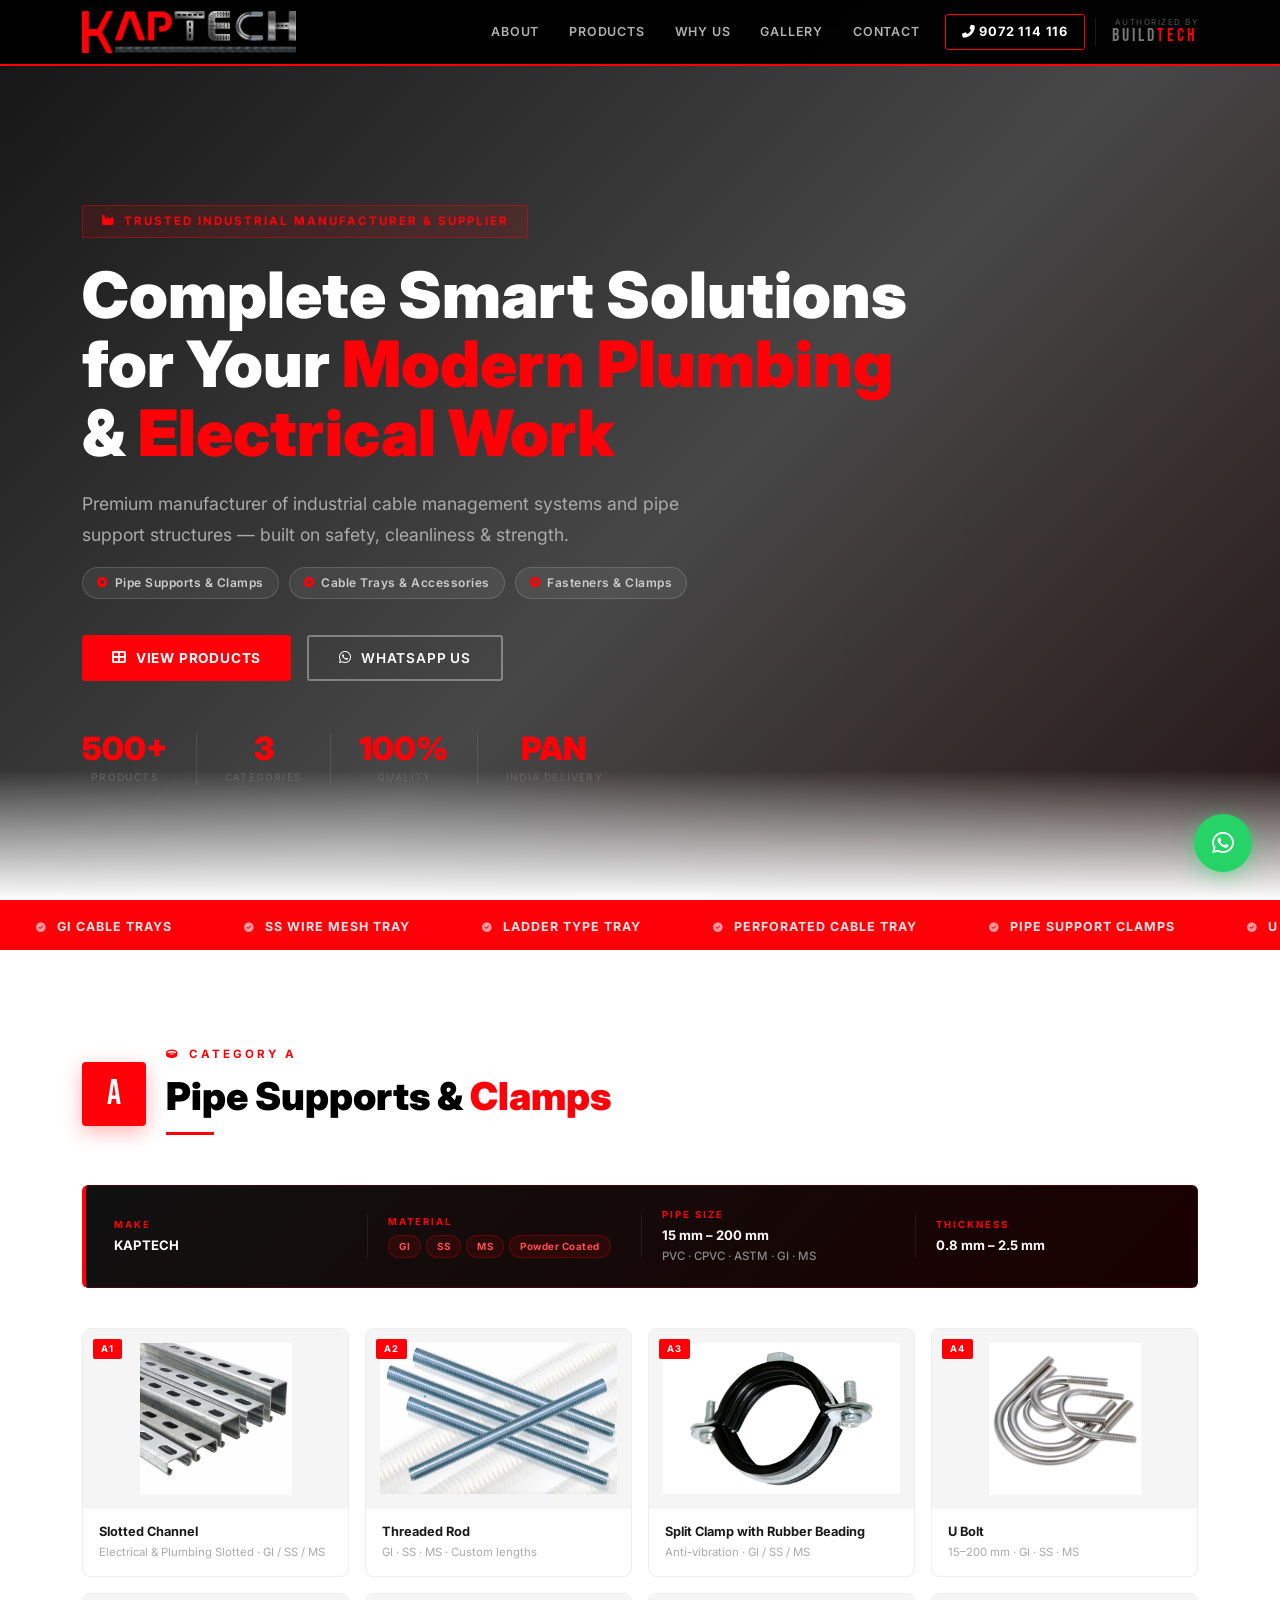
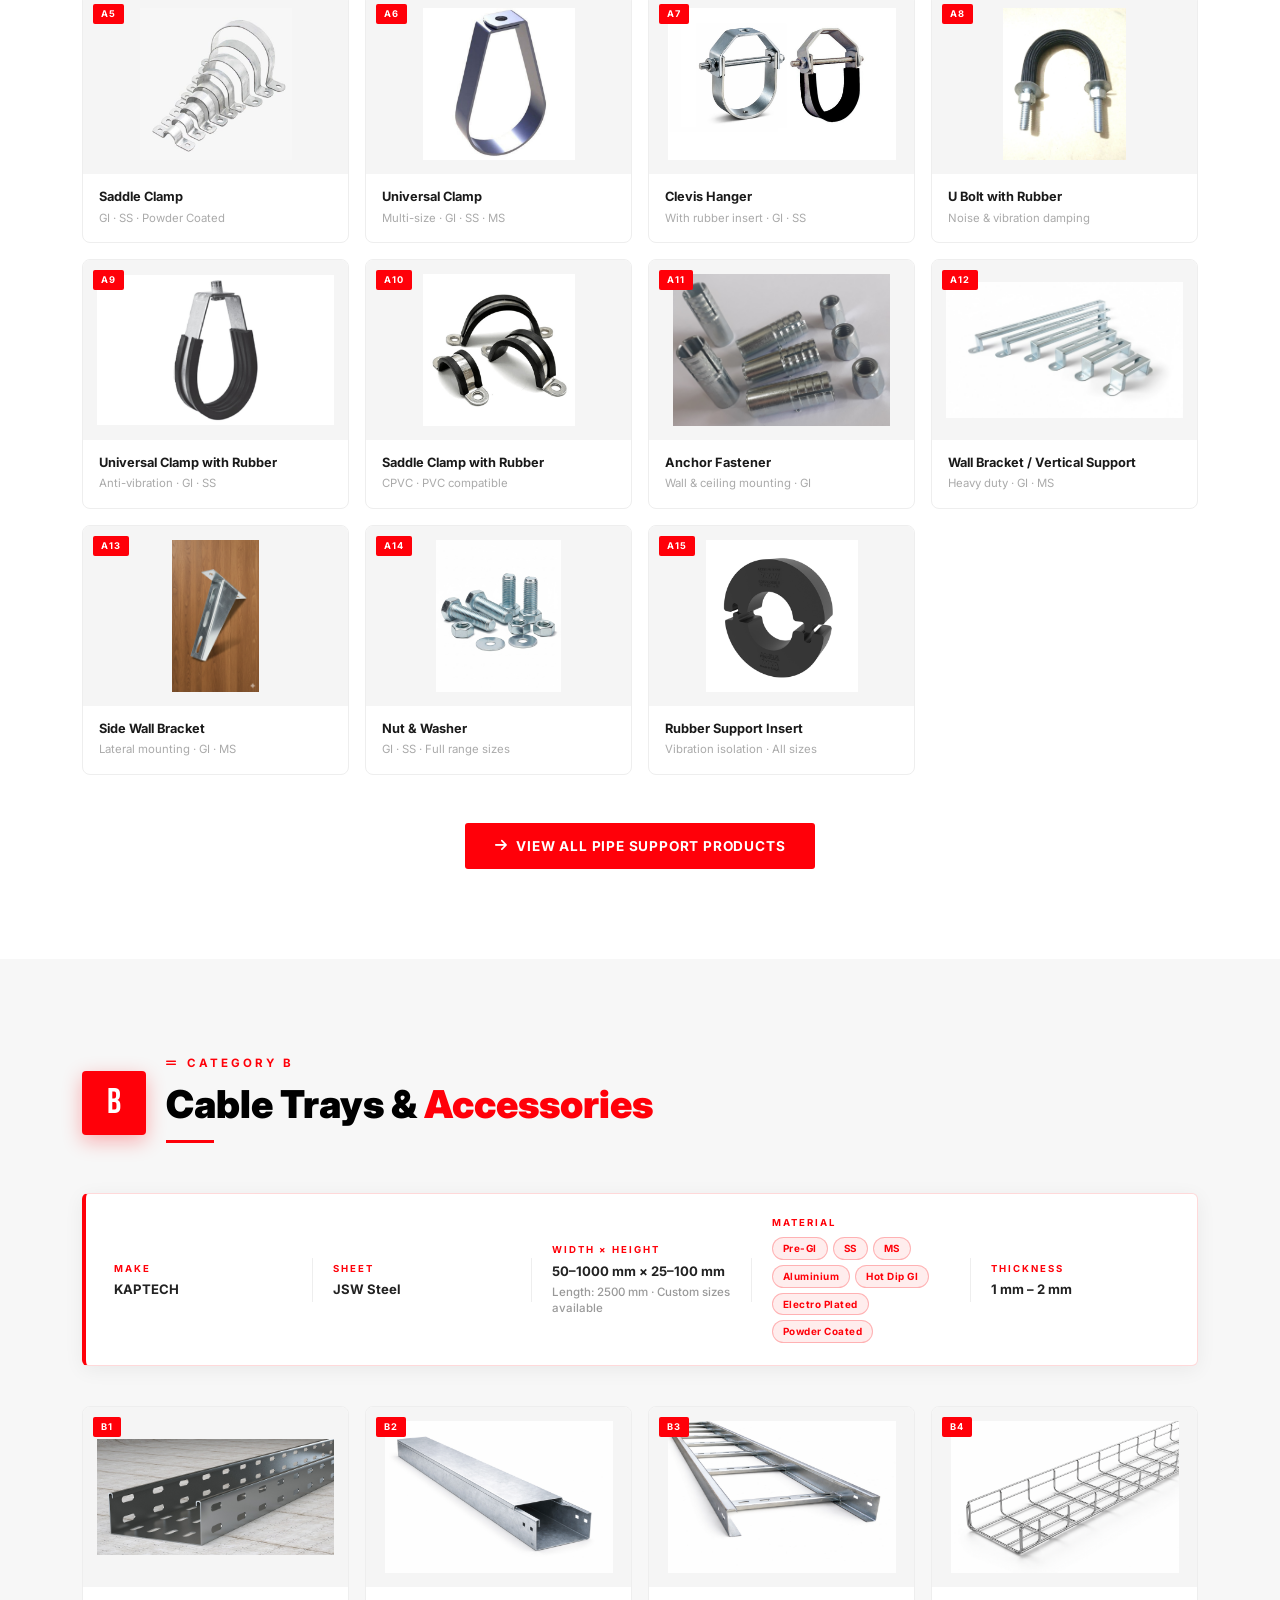
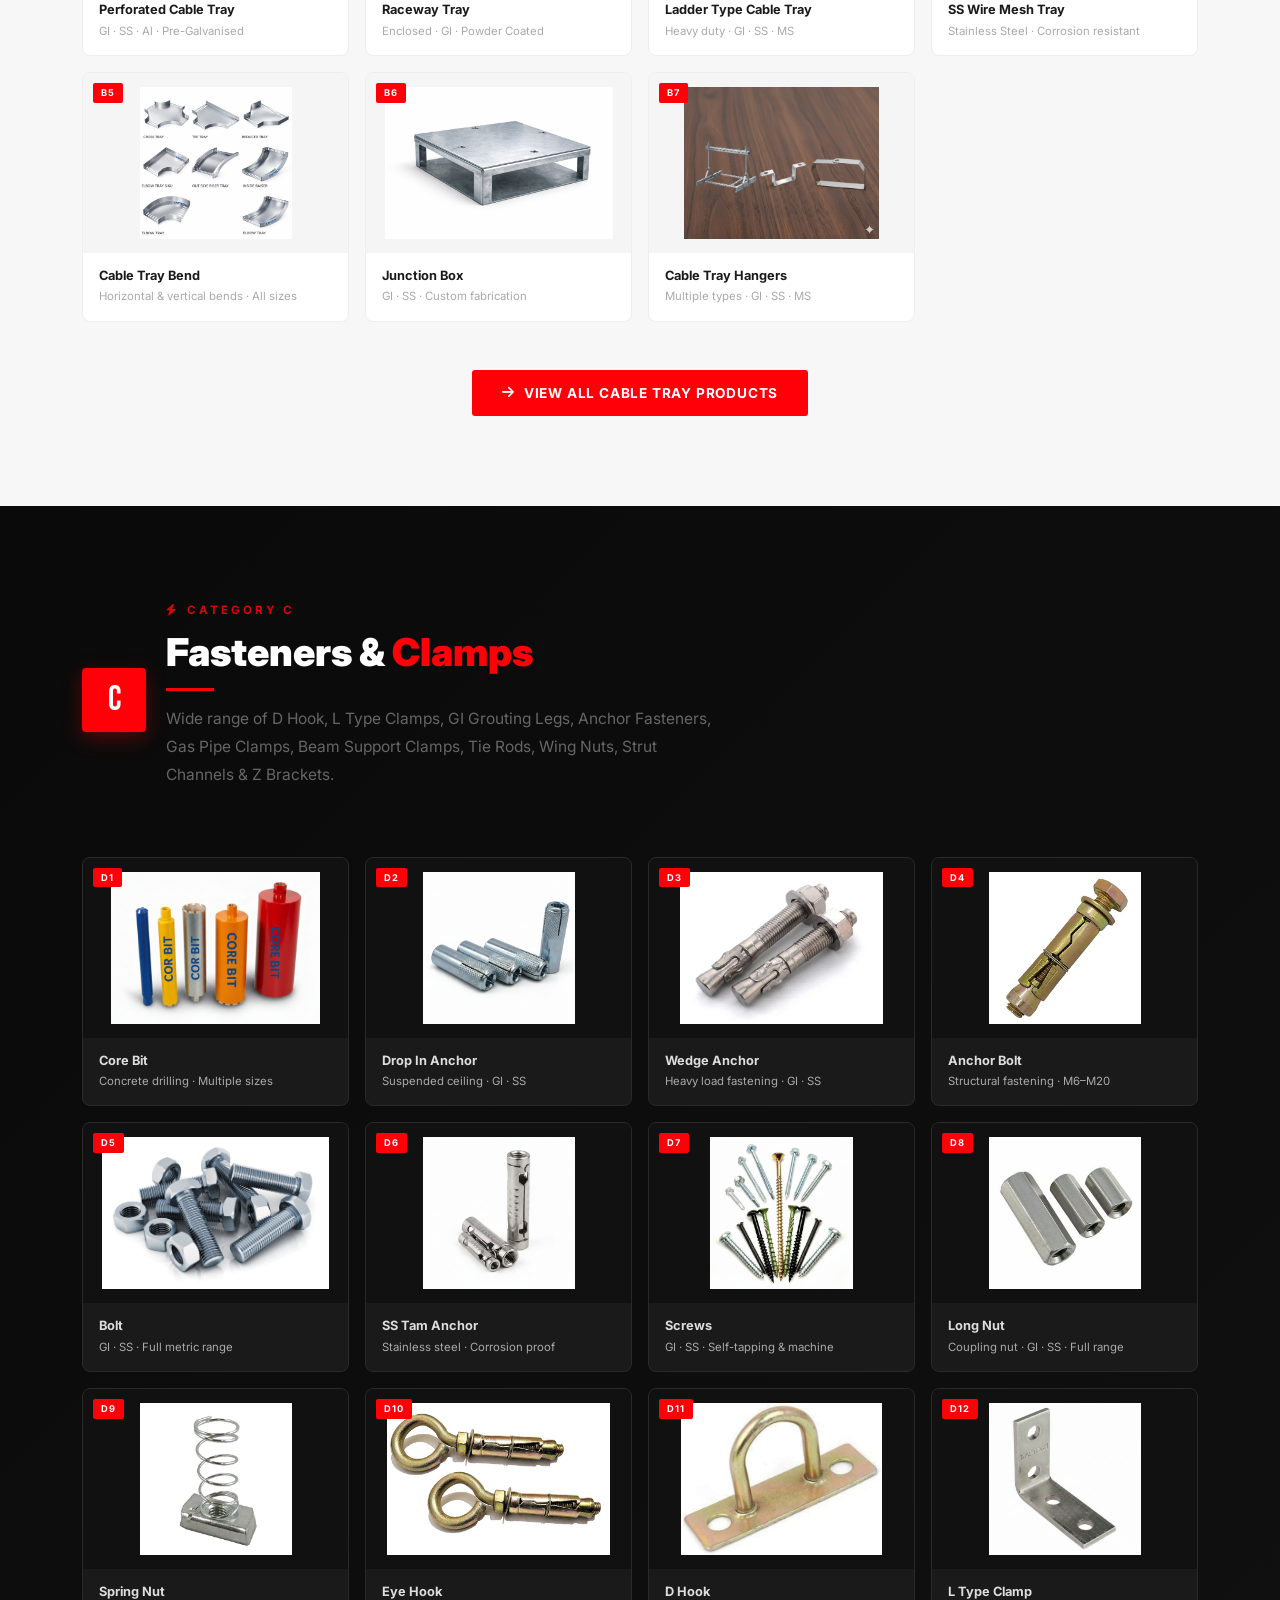
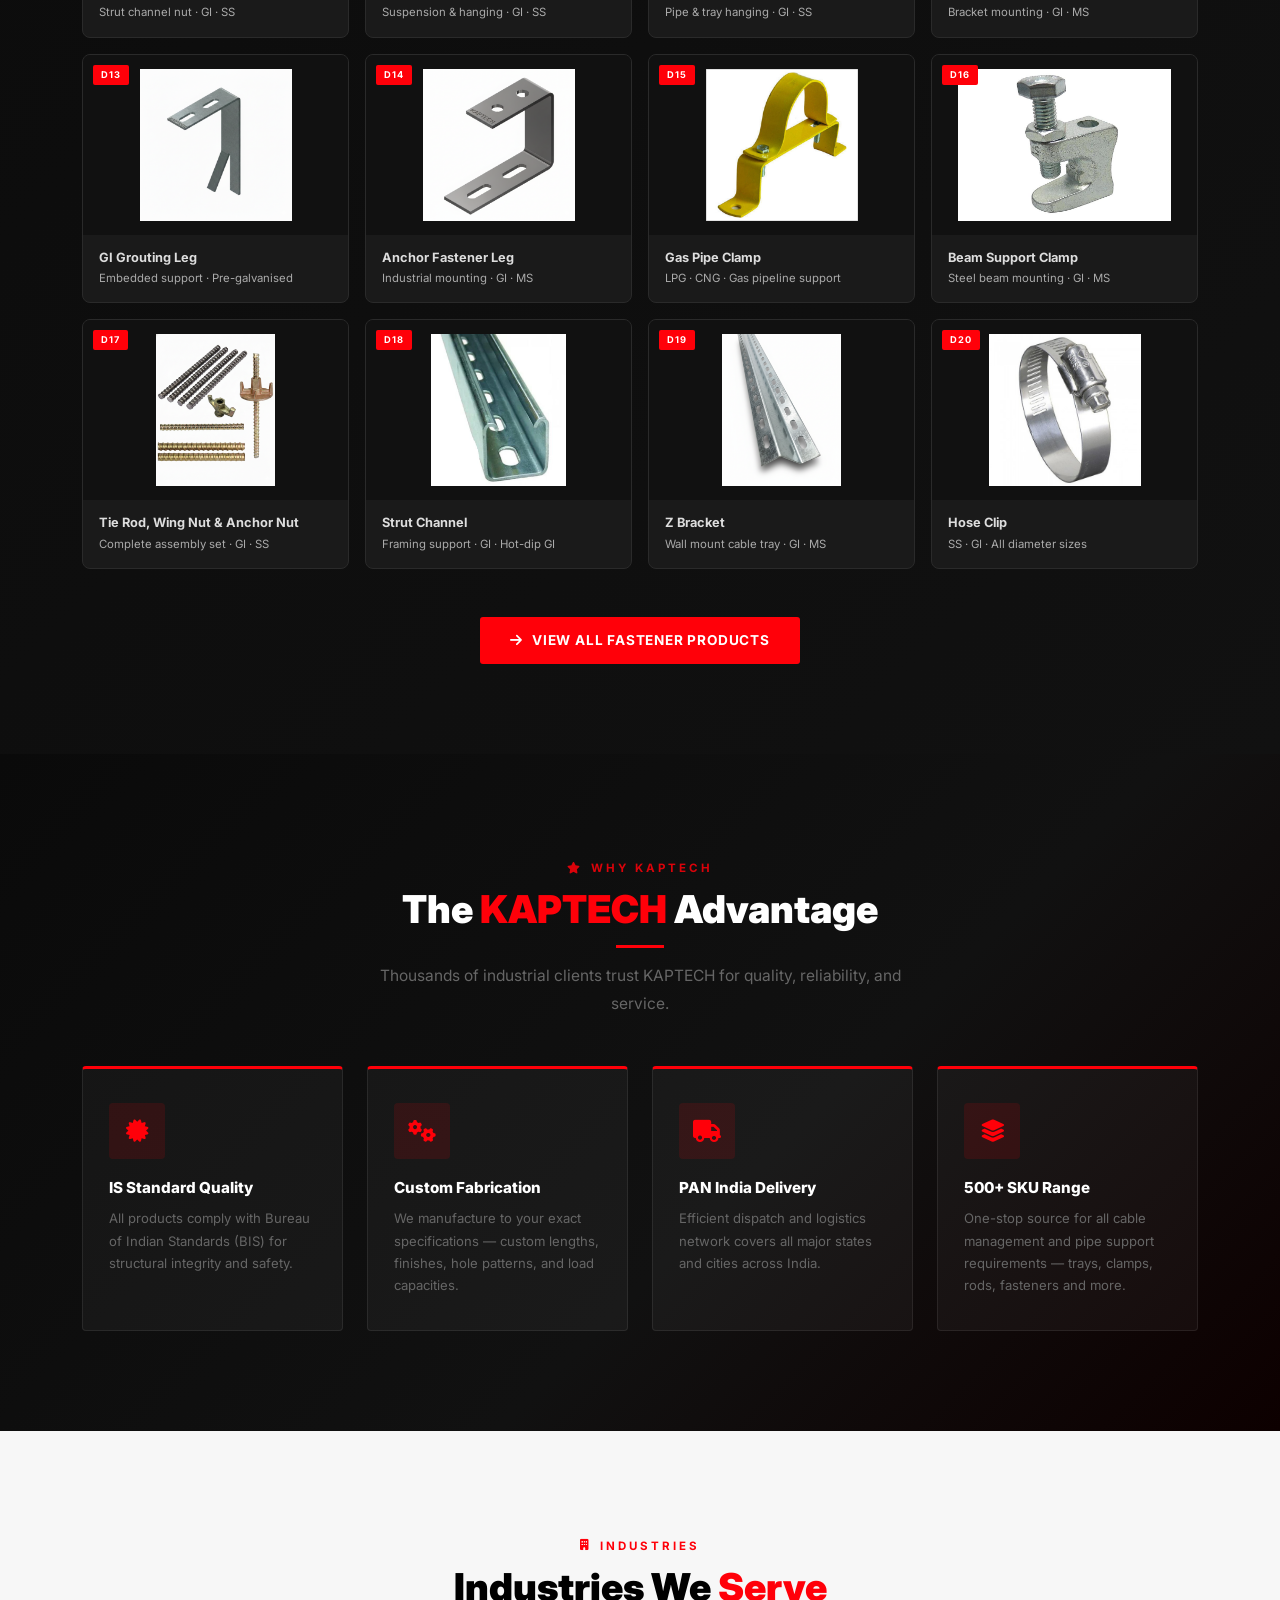
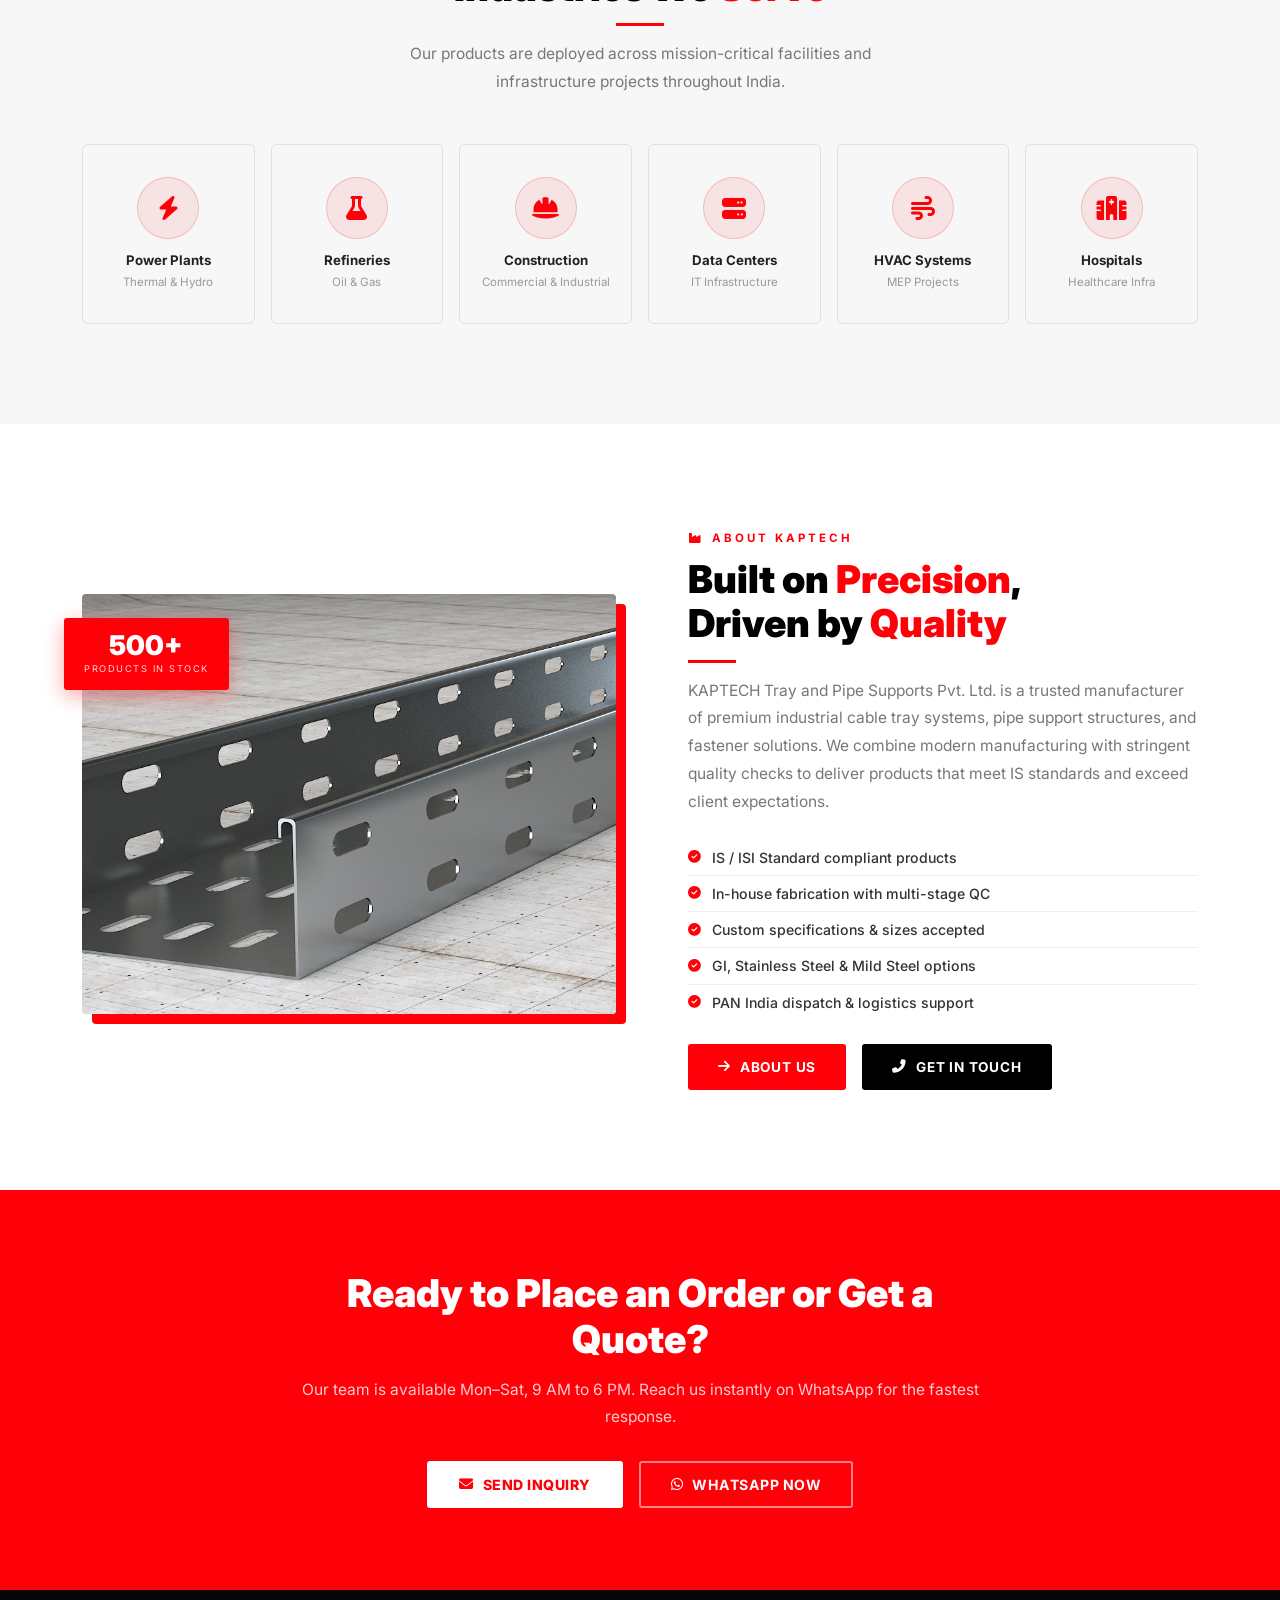
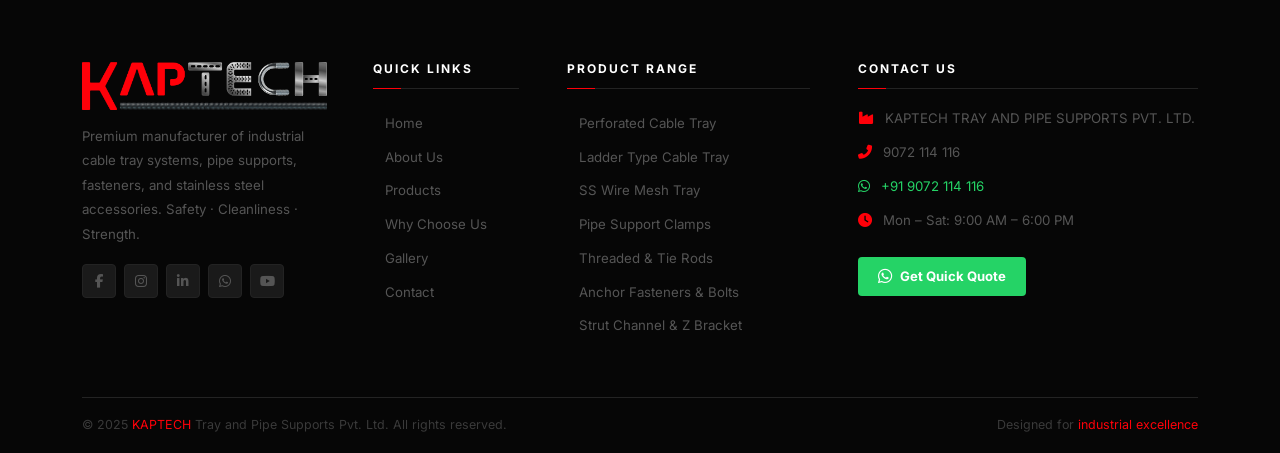
==== index.html @ 13d6817b "First commit" ====
<!DOCTYPE html>
<html lang="en">
<head>
    <meta charset="UTF-8">
    <meta name="viewport" content="width=device-width, initial-scale=1.0">
    <meta name="description" content="KAPTECH manufactures premium Cable Trays (GI, SS, Aluminium), Pipe Support Clamps, Threaded Rods & Anchor Fasteners. Pipe sizes 15–200 mm. PAN India delivery. Call 9072114116.">
    <meta name="keywords" content="cable tray manufacturer india, perforated cable tray, ladder cable tray, raceway tray, pipe support clamps, GI cable tray, SS cable tray, threaded rod, anchor fasteners, U bolt, saddle clamp, clevis hanger, kaptech, wire mesh tray, junction box, slotted channel">
    <meta name="robots" content="index, follow">
    <meta name="author" content="KAPTECH Tray and Pipe Supports Pvt. Ltd.">
    <meta property="og:type" content="website">
    <meta property="og:title" content="KAPTECH — Cable Tray, Pipe Supports & Fasteners Manufacturer India">
    <meta property="og:description" content="Complete smart solutions for modern plumbing and electrical work. Pipe Supports & Clamps · Cable Trays & Accessories · Fasteners & Clamps.">
    <meta property="og:image" content="main-logo.png">
    <title>KAPTECH — Cable Tray, Pipe Supports &amp; Fasteners Manufacturer | India</title>

    <script type="application/ld+json">
    {
        "@context": "https://schema.org",
        "@type": "Organization",
        "name": "KAPTECH Tray and Pipe Supports Pvt. Ltd.",
        "description": "Manufacturer of Cable Trays, Pipe Support Clamps, Fasteners and Industrial Accessories",
        "telephone": "+919072114116",
        "logo": "main-logo.png",
        "contactPoint": {
            "@type": "ContactPoint",
            "telephone": "+919072114116",
            "contactType": "sales",
            "availableLanguage": ["English", "Hindi"]
        },
        "hasOfferCatalog": {
            "@type": "OfferCatalog",
            "name": "Industrial Cable Tray & Pipe Support Products",
            "numberOfItems": "500+"
        }
    }
    </script>

    <link href="https://cdn.jsdelivr.net/npm/bootstrap@5.3.2/dist/css/bootstrap.min.css" rel="stylesheet">
    <link rel="stylesheet" href="https://cdnjs.cloudflare.com/ajax/libs/font-awesome/6.5.0/css/all.min.css">
    <link href="https://fonts.googleapis.com/css2?family=Inter:wght@300;400;500;600;700;800;900&family=Bebas+Neue&display=swap" rel="stylesheet">
    <link rel="stylesheet" href="shared.css">
    <style>
        /* ── NAVBAR LOGO ── */
        .nav-logo-img {
            height: 42px;
            width: auto;
            display: block;
        }
        .buildtech-badge {
            display: flex;
            flex-direction: column;
            align-items: flex-end;
            border-left: 1px solid rgba(255,255,255,.1);
            padding-left: 16px;
            margin-left: 6px;
        }
        .buildtech-badge .bt-by {
            font-size: .5rem;
            color: #555;
            text-transform: uppercase;
            letter-spacing: 1.5px;
            line-height: 1;
        }
        .buildtech-badge .bt-name {
            font-family: 'Bebas Neue', sans-serif;
            font-size: 1.15rem;
            color: #777;
            letter-spacing: 3px;
            line-height: 1.1;
        }
        .buildtech-badge .bt-name span { color: var(--red); }

        /* ── HERO ── */
        #hero {
            min-height: 100vh;
            background:
                linear-gradient(135deg, rgba(0,0,0,.92) 0%, rgba(0,0,0,.72) 55%, rgba(18,0,0,.92) 100%),
                url('https://images.unsplash.com/photo-1504328345606-18bbc8c9d7d1?w=1920&q=80') center/cover no-repeat;
            display: flex; align-items: center;
            position: relative; overflow: hidden;
            padding-top: 90px;
        }
        #hero::before {
            content: '';
            position: absolute; inset: 0;
            background-image: url("data:image/svg+xml,%3Csvg xmlns='http://www.w3.org/2000/svg' width='60' height='60'%3E%3Cpath d='M 60 0 L 0 0 0 60' fill='none' stroke='rgba(255,0,9,0.04)' stroke-width='0.8'/%3E%3C/svg%3E");
        }
        #hero::after {
            content: ''; position: absolute; bottom: 0; left: 0;
            width: 100%; height: 130px;
            background: linear-gradient(to top, #fff, transparent);
            pointer-events: none;
        }
        .hero-inner { position: relative; z-index: 2; }
        .hero-badge {
            display: inline-flex; align-items: center; gap: 8px;
            background: rgba(255,0,9,.12); border: 1px solid rgba(255,0,9,.4);
            color: var(--red); font-size: .72rem; font-weight: 700;
            letter-spacing: 2px; text-transform: uppercase;
            padding: 7px 18px; border-radius: 2px; margin-bottom: 22px;
            animation: fadeUp .8s ease both;
        }
        .hero-title {
            font-size: clamp(2.4rem, 5vw, 4.4rem); font-weight: 900;
            color: var(--white); line-height: 1.08; margin-bottom: 22px;
            animation: fadeUp .8s .15s ease both;
        }
        .hero-title span { color: var(--red); }
        .hero-sub {
            font-size: clamp(.95rem, 1.7vw, 1.1rem); color: #aaa;
            max-width: 640px; line-height: 1.75; margin-bottom: 16px;
            animation: fadeUp .8s .3s ease both;
        }
        .hero-cats {
            display: flex; flex-wrap: wrap; gap: 10px; margin-bottom: 36px;
            animation: fadeUp .8s .4s ease both;
        }
        .hero-cat-pill {
            display: inline-flex; align-items: center; gap: 7px;
            background: rgba(255,255,255,.06); border: 1px solid rgba(255,255,255,.15);
            color: #ccc; font-size: .75rem; font-weight: 600; letter-spacing: .5px;
            padding: 6px 14px; border-radius: 30px;
        }
        .hero-cat-pill i { color: var(--red); font-size: .65rem; }
        .hero-btns { animation: fadeUp .8s .5s ease both; }
        .hero-stats {
            display: flex; margin-top: 52px;
            animation: fadeUp .8s .65s ease both;
        }
        .hstat {
            text-align: center; padding: 0 28px;
            border-right: 1px solid rgba(255,255,255,.1);
        }
        .hstat:first-child { padding-left: 0; }
        .hstat:last-child  { border-right: none; }
        .hstat-num { font-size: 2rem; font-weight: 900; color: var(--red); line-height: 1; }
        .hstat-lbl { font-size: .64rem; color: #666; text-transform: uppercase; letter-spacing: 1.2px; margin-top: 5px; }

        /* ── TICKER BAND ── */
        #ticker {
            background: var(--red);
            padding: 13px 0;
            overflow: hidden;
            white-space: nowrap;
        }
        .ticker-inner {
            display: inline-flex; gap: 0;
            animation: tickerScroll 30s linear infinite;
        }
        .ticker-item {
            display: inline-flex; align-items: center; gap: 10px;
            font-size: .78rem; font-weight: 700; color: rgba(255,255,255,.9);
            letter-spacing: 1px; text-transform: uppercase;
            padding: 0 36px;
        }
        .ticker-item i { color: rgba(255,255,255,.6); font-size: .6rem; }
        @keyframes tickerScroll {
            0%   { transform: translateX(0); }
            100% { transform: translateX(-50%); }
        }

        /* ── CATEGORIES STRIP ── */
        #categories { padding: 80px 0; background: var(--white); }
        .cat-card {
            background: var(--bg-light); border: 1px solid #eee;
            border-radius: 6px; padding: 28px 20px; text-align: center;
            height: 100%; cursor: pointer; transition: all .3s;
            text-decoration: none; color: inherit; display: block;
        }
        .cat-card:hover {
            transform: translateY(-6px); background: var(--black);
            box-shadow: 0 16px 40px rgba(0,0,0,.12); border-color: var(--red);
        }
        .cat-icon {
            width: 60px; height: 60px; background: rgba(255,0,9,.08);
            border: 1px solid rgba(255,0,9,.2); border-radius: 50%;
            display: flex; align-items: center; justify-content: center;
            font-size: 1.4rem; color: var(--red); margin: 0 auto 16px;
            transition: all .3s;
        }
        .cat-card:hover .cat-icon { background: var(--red); color: var(--white); border-color: var(--red); }
        .cat-card h6 { font-size: .85rem; font-weight: 700; margin: 0; transition: color .3s; }
        .cat-card:hover h6 { color: var(--white); }
        .cat-card p  { font-size: .76rem; color: #999; margin: 6px 0 0; transition: color .3s; }
        .cat-card:hover p { color: #777; }

        /* ── PRODUCT CATEGORY SECTIONS ── */
        .prod-cat-section { padding: 90px 0; }
        .prod-cat-section.alt { background: var(--bg-light); }
        .prod-cat-section.dark {
            background: linear-gradient(135deg, #0a0a0a 0%, #111 100%);
        }

        .cat-section-header {
            display: flex; align-items: center; gap: 20px; margin-bottom: 36px;
        }
        .cat-letter {
            width: 64px; height: 64px; background: var(--red); color: var(--white);
            font-family: 'Bebas Neue', sans-serif; font-size: 2.2rem;
            border-radius: 4px; display: flex; align-items: center; justify-content: center;
            flex-shrink: 0; box-shadow: 0 6px 20px rgba(255,0,9,.3);
        }

        /* Spec Infographic Band */
        .spec-band {
            background: linear-gradient(135deg, #111 0%, #1a0000 100%);
            border: 1px solid rgba(255,0,9,.2);
            border-left: 4px solid var(--red);
            border-radius: 6px; padding: 22px 28px;
            margin-bottom: 40px;
            display: flex; flex-wrap: wrap; gap: 20px; align-items: center;
        }
        .spec-band.light {
            background: var(--white);
            border-color: rgba(255,0,9,.15);
            border-left-color: var(--red);
            box-shadow: 0 4px 20px rgba(0,0,0,.06);
        }
        .spec-group { display: flex; flex-direction: column; gap: 4px; flex: 1; min-width: 140px; }
        .spec-label {
            font-size: .6rem; font-weight: 700; text-transform: uppercase;
            letter-spacing: 2px; color: var(--red);
        }
        .spec-value {
            font-size: .82rem; font-weight: 700; color: var(--white); line-height: 1.4;
        }
        .spec-band.light .spec-value { color: #222; }
        .spec-mats { display: flex; flex-wrap: wrap; gap: 5px; margin-top: 2px; }
        .spec-mat {
            background: rgba(255,0,9,.1); border: 1px solid rgba(255,0,9,.25);
            color: #ff4d50; font-size: .62rem; font-weight: 700;
            padding: 3px 10px; border-radius: 20px; letter-spacing: .5px;
        }
        .spec-band.light .spec-mat {
            background: rgba(255,0,9,.07); color: var(--red);
        }
        .spec-divider {
            width: 1px; height: 44px; background: rgba(255,255,255,.08);
            flex-shrink: 0;
        }
        .spec-band.light .spec-divider { background: #eee; }

        /* Product Image Cards */
        .prod-img-card {
            background: var(--white); border: 1px solid #eee;
            border-radius: 8px; overflow: hidden;
            transition: all .3s; height: 100%;
            display: flex; flex-direction: column;
        }
        .prod-cat-section.dark .prod-img-card {
            background: #1a1a1a; border-color: #2a2a2a;
        }
        .prod-img-card:hover {
            transform: translateY(-6px);
            box-shadow: 0 16px 40px rgba(0,0,0,.14);
            border-color: rgba(255,0,9,.35);
        }
        .prod-img-wrap {
            position: relative; overflow: hidden;
            height: 180px; background: #f5f5f5;
            display: flex; align-items: center; justify-content: center;
        }
        .prod-cat-section.dark .prod-img-wrap { background: #111; }
        .prod-img-wrap img {
            width: 100%; height: 100%;
            object-fit: contain; padding: 14px;
            transition: transform .4s;
        }
        .prod-img-card:hover .prod-img-wrap img { transform: scale(1.07); }
        .prod-img-body {
            padding: 14px 16px 16px; flex: 1;
            display: flex; flex-direction: column; gap: 4px;
        }
        .prod-img-body h6 {
            font-size: .8rem; font-weight: 700; color: #1a1a1a;
            margin: 0; line-height: 1.35;
        }
        .prod-cat-section.dark .prod-img-body h6 { color: #ddd; }
        .prod-img-body p {
            font-size: .71rem; color: #aaa; margin: 0; line-height: 1.45;
        }
        .prod-num-badge {
            position: absolute; top: 10px; left: 10px;
            background: var(--red); color: var(--white);
            font-size: .58rem; font-weight: 700; letter-spacing: 1px;
            padding: 3px 8px; border-radius: 2px;
        }

        /* ── CTA BAND ── */
        #cta-band { padding: 80px 0; background: var(--red); }
        .cta-band-inner { max-width: 680px; margin: 0 auto; text-align: center; }
        .cta-band-inner h2 { font-size: clamp(1.8rem,3vw,2.6rem); font-weight: 900; color: var(--white); margin-bottom: 14px; }
        .cta-band-inner p  { color: rgba(255,255,255,.8); font-size: .97rem; line-height: 1.75; margin-bottom: 30px; }
        .btn-white {
            display: inline-flex; align-items: center; gap: 9px;
            background: var(--white); color: var(--red);
            padding: 13px 32px; font-weight: 800; font-size: .88rem;
            letter-spacing: .5px; text-transform: uppercase; border-radius: 3px;
            text-decoration: none; transition: all .25s;
        }
        .btn-white:hover { background: var(--black); color: var(--white); transform: translateY(-2px); }
        .btn-wa-white {
            display: inline-flex; align-items: center; gap: 9px;
            background: transparent; color: var(--white);
            border: 2px solid rgba(255,255,255,.5);
            padding: 11px 30px; font-weight: 700; font-size: .88rem;
            letter-spacing: .5px; text-transform: uppercase; border-radius: 3px;
            text-decoration: none; transition: all .25s;
        }
        .btn-wa-white:hover { border-color: var(--white); background: rgba(255,255,255,.1); color: var(--white); }

        /* ── STRENGTHS ── */
        #strengths {
            padding: 100px 0;
            background: linear-gradient(135deg, #0a0a0a 0%, #111 60%, #0d0000 100%);
        }
        .str-card {
            background: rgba(255,255,255,.04); border: 1px solid rgba(255,255,255,.08);
            border-top: 3px solid var(--red); border-radius: 4px;
            padding: 34px 26px; height: 100%; transition: all .3s;
        }
        .str-card:hover {
            background: rgba(255,0,9,.07); border-color: rgba(255,0,9,.3);
            transform: translateY(-6px); box-shadow: 0 20px 50px rgba(0,0,0,.4);
        }
        .str-icon {
            width: 56px; height: 56px; background: rgba(255,0,9,.12);
            border-radius: 4px; display: flex; align-items: center; justify-content: center;
            font-size: 1.4rem; color: var(--red); margin-bottom: 20px; transition: all .3s;
        }
        .str-card:hover .str-icon { background: var(--red); color: var(--white); }
        .str-card h5 { font-size: .95rem; font-weight: 800; color: var(--white); margin-bottom: 10px; }
        .str-card p  { font-size: .82rem; color: #666; line-height: 1.7; margin: 0; }

        /* ── INDUSTRIES ── */
        #industries { padding: 100px 0; background: var(--bg-light); }
        .ind-card {
            position: relative; overflow: hidden; border-radius: 6px;
            height: 180px; display: flex; flex-direction: column;
            align-items: center; justify-content: center; text-align: center;
            padding: 20px; cursor: default; transition: all .35s;
            border: 1px solid #e0e0e0;
        }
        .ind-card::before {
            content: ''; position: absolute; inset: 0;
            background: var(--black); opacity: 0; transition: opacity .35s;
        }
        .ind-card:hover { transform: translateY(-5px); box-shadow: 0 16px 40px rgba(0,0,0,.12); border-color: var(--red); }
        .ind-card:hover::before { opacity: .92; }
        .ind-icon {
            width: 62px; height: 62px; background: rgba(255,0,9,.08);
            border: 1px solid rgba(255,0,9,.2); border-radius: 50%;
            display: flex; align-items: center; justify-content: center;
            font-size: 1.5rem; color: var(--red); margin-bottom: 14px;
            position: relative; z-index: 1; transition: all .35s;
        }
        .ind-card:hover .ind-icon { background: var(--red); color: var(--white); border-color: var(--red); }
        .ind-card h6 { font-size: .83rem; font-weight: 700; color: #222; margin: 0; position: relative; z-index: 1; transition: color .35s; }
        .ind-card p { font-size: .72rem; color: #999; margin: 5px 0 0; position: relative; z-index: 1; transition: color .35s; }
        .ind-card:hover h6 { color: var(--white); }
        .ind-card:hover p  { color: #aaa; }

        /* ── ABOUT HOME ── */
        #about-home { padding: 100px 0; background: var(--white); }
        .ahome-img { width: 100%; height: 420px; object-fit: cover; border-radius: 4px; display: block; box-shadow: 10px 10px 0 var(--red); }
        .ahome-badge {
            position: absolute; top: 24px; left: -18px;
            background: var(--red); color: var(--white);
            padding: 14px 20px; border-radius: 3px;
            text-align: center; box-shadow: 0 6px 20px rgba(255,0,9,.35);
        }
        .ahome-badge-num { font-size: 1.7rem; font-weight: 900; line-height: 1; }
        .ahome-badge-txt { font-size: .58rem; letter-spacing: 1.5px; text-transform: uppercase; opacity: .85; margin-top: 3px; }
        .ahome-list { list-style: none; padding: 0; margin: 0 0 8px; }
        .ahome-list li {
            display: flex; align-items: center; gap: 11px;
            font-size: .88rem; font-weight: 500; color: #333;
            padding: 7px 0; border-bottom: 1px solid #f0f0f0;
        }
        .ahome-list li:last-child { border-bottom: none; }
        .ahome-list li i { color: var(--red); font-size: .8rem; flex-shrink: 0; }

        @media (max-width: 768px) {
            .hstat { padding: 0 12px; }
            .spec-band { padding: 18px 16px; }
            .buildtech-badge { display: none; }
            .cat-section-header { gap: 12px; }
        }
    </style>
</head>
<body>

<!-- NAVBAR -->
<nav id="navbar">
    <div class="container">
        <div class="d-flex align-items-center justify-content-between">
            <a href="index.html" class="nav-brand" aria-label="KAPTECH Home">
                <img src="main-logo.png" alt="KAPTECH Tray and Pipe Supports Pvt. Ltd. Logo" class="nav-logo-img">
            </a>
            <div class="d-none d-lg-flex align-items-center gap-1">
                <a href="about.html"    class="nav-link">About</a>
                <a href="products.html" class="nav-link">Products</a>
                <a href="why-us.html"   class="nav-link">Why Us</a>
                <a href="gallery.html"  class="nav-link">Gallery</a>
                <a href="contact.html"  class="nav-link">Contact</a>
                <a href="tel:9072114116" class="nav-link nav-cta ms-2">
                    <i class="fas fa-phone-alt me-1" aria-hidden="true"></i>9072 114 116
                </a>
                <div class="buildtech-badge" aria-label="Authorized Partner: Buildtech">
                    <span class="bt-by">Authorized by</span>
                    <span class="bt-name">BUILD<span>TECH</span></span>
                </div>
            </div>
            <button class="nav-toggler d-lg-none" onclick="toggleNav()" aria-label="Toggle navigation" aria-expanded="false">
                <span></span><span></span><span></span>
            </button>
        </div>
        <div id="mobileMenu" role="navigation" aria-label="Mobile navigation">
            <a href="about.html"    class="nav-link" onclick="toggleNav()">About</a>
            <a href="products.html" class="nav-link" onclick="toggleNav()">Products</a>
            <a href="why-us.html"   class="nav-link" onclick="toggleNav()">Why Us</a>
            <a href="gallery.html"  class="nav-link" onclick="toggleNav()">Gallery</a>
            <a href="contact.html"  class="nav-link" onclick="toggleNav()">Contact</a>
            <a href="tel:9072114116" class="btn-primary-red d-inline-flex mt-2" style="font-size:.78rem;padding:10px 20px;">
                <i class="fas fa-phone-alt" aria-hidden="true"></i>9072 114 116
            </a>
        </div>
    </div>
</nav>

<!-- HERO -->
<section id="hero" aria-label="Hero — KAPTECH Industrial Solutions">
    <div class="container">
        <div class="hero-inner">
            <div class="hero-badge"><i class="fas fa-industry" aria-hidden="true"></i>Trusted Industrial Manufacturer &amp; Supplier</div>
            <h1 class="hero-title">
                Complete Smart Solutions<br>for Your <span>Modern Plumbing</span><br>&amp; <span>Electrical Work</span>
            </h1>
            <p class="hero-sub">
                Premium manufacturer of industrial cable management systems and pipe support structures — built on safety, cleanliness &amp; strength.
            </p>
            <div class="hero-cats">
                <span class="hero-cat-pill"><i class="fas fa-circle-dot" aria-hidden="true"></i>Pipe Supports &amp; Clamps</span>
                <span class="hero-cat-pill"><i class="fas fa-circle-dot" aria-hidden="true"></i>Cable Trays &amp; Accessories</span>
                <span class="hero-cat-pill"><i class="fas fa-circle-dot" aria-hidden="true"></i>Fasteners &amp; Clamps</span>
            </div>
            <div class="hero-btns d-flex flex-wrap gap-3">
                <a href="products.html" class="btn-primary-red"><i class="fas fa-th-large" aria-hidden="true"></i>View Products</a>
                <a href="https://wa.me/919072114116" target="_blank" rel="noopener noreferrer" class="btn-ghost">
                    <i class="fab fa-whatsapp" aria-hidden="true"></i>WhatsApp Us
                </a>
            </div>
            <div class="hero-stats" role="list" aria-label="Key statistics">
                <div class="hstat" role="listitem"><div class="hstat-num">500+</div><div class="hstat-lbl">Products</div></div>
                <div class="hstat" role="listitem"><div class="hstat-num">3</div><div class="hstat-lbl">Categories</div></div>
                <div class="hstat" role="listitem"><div class="hstat-num">100%</div><div class="hstat-lbl">Quality</div></div>
                <div class="hstat" role="listitem"><div class="hstat-num">PAN</div><div class="hstat-lbl">India Delivery</div></div>
            </div>
        </div>
    </div>
</section>

<!-- TICKER -->
<div id="ticker" aria-hidden="true">
    <div class="ticker-inner">
        <span class="ticker-item"><i class="fas fa-check-circle"></i>GI Cable Trays</span>
        <span class="ticker-item"><i class="fas fa-check-circle"></i>SS Wire Mesh Tray</span>
        <span class="ticker-item"><i class="fas fa-check-circle"></i>Ladder Type Tray</span>
        <span class="ticker-item"><i class="fas fa-check-circle"></i>Perforated Cable Tray</span>
        <span class="ticker-item"><i class="fas fa-check-circle"></i>Pipe Support Clamps</span>
        <span class="ticker-item"><i class="fas fa-check-circle"></i>U Bolt &amp; Saddle Clamps</span>
        <span class="ticker-item"><i class="fas fa-check-circle"></i>Anchor Fasteners</span>
        <span class="ticker-item"><i class="fas fa-check-circle"></i>Threaded Rods</span>
        <span class="ticker-item"><i class="fas fa-check-circle"></i>Strut Channels</span>
        <span class="ticker-item"><i class="fas fa-check-circle"></i>Junction Box</span>
        <span class="ticker-item"><i class="fas fa-check-circle"></i>Clevis Hanger</span>
        <span class="ticker-item"><i class="fas fa-check-circle"></i>Z Bracket</span>
        <!-- duplicate for seamless loop -->
        <span class="ticker-item"><i class="fas fa-check-circle"></i>GI Cable Trays</span>
        <span class="ticker-item"><i class="fas fa-check-circle"></i>SS Wire Mesh Tray</span>
        <span class="ticker-item"><i class="fas fa-check-circle"></i>Ladder Type Tray</span>
        <span class="ticker-item"><i class="fas fa-check-circle"></i>Perforated Cable Tray</span>
        <span class="ticker-item"><i class="fas fa-check-circle"></i>Pipe Support Clamps</span>
        <span class="ticker-item"><i class="fas fa-check-circle"></i>U Bolt &amp; Saddle Clamps</span>
        <span class="ticker-item"><i class="fas fa-check-circle"></i>Anchor Fasteners</span>
        <span class="ticker-item"><i class="fas fa-check-circle"></i>Threaded Rods</span>
        <span class="ticker-item"><i class="fas fa-check-circle"></i>Strut Channels</span>
        <span class="ticker-item"><i class="fas fa-check-circle"></i>Junction Box</span>
        <span class="ticker-item"><i class="fas fa-check-circle"></i>Clevis Hanger</span>
        <span class="ticker-item"><i class="fas fa-check-circle"></i>Z Bracket</span>
    </div>
</div>

<!-- ═══════════════════════════════════════════════
     SECTION A — PIPE SUPPORTS & CLAMPS
     ═══════════════════════════════════════════════ -->
<section id="pipe-supports" class="prod-cat-section" aria-labelledby="pipe-supports-heading">
    <div class="container">

        <div class="cat-section-header reveal">
            <div class="cat-letter" aria-hidden="true">A</div>
            <div>
                <div class="section-tag"><i class="fas fa-ring" aria-hidden="true"></i>Category A</div>
                <h2 class="section-title" id="pipe-supports-heading">Pipe Supports &amp; <span>Clamps</span></h2>
                <div class="divider"></div>
            </div>
        </div>

        <!-- Spec Infographic -->
        <div class="spec-band reveal" role="region" aria-label="Pipe Supports specifications">
            <div class="spec-group">
                <span class="spec-label">Make</span>
                <span class="spec-value">KAPTECH</span>
            </div>
            <div class="spec-divider" aria-hidden="true"></div>
            <div class="spec-group">
                <span class="spec-label">Material</span>
                <div class="spec-mats">
                    <span class="spec-mat">GI</span>
                    <span class="spec-mat">SS</span>
                    <span class="spec-mat">MS</span>
                    <span class="spec-mat">Powder Coated</span>
                </div>
            </div>
            <div class="spec-divider" aria-hidden="true"></div>
            <div class="spec-group">
                <span class="spec-label">Pipe Size</span>
                <span class="spec-value">15 mm – 200 mm</span>
                <span class="spec-value" style="font-size:.72rem;color:#888;font-weight:500;">PVC · CPVC · ASTM · GI · MS</span>
            </div>
            <div class="spec-divider" aria-hidden="true"></div>
            <div class="spec-group">
                <span class="spec-label">Thickness</span>
                <span class="spec-value">0.8 mm – 2.5 mm</span>
            </div>
        </div>

        <!-- Product Grid -->
        <div class="row g-3">
            <div class="col-6 col-md-4 col-lg-3 reveal">
                <div class="prod-img-card">
                    <div class="prod-img-wrap">
                        <span class="prod-num-badge">A1</span>
                        <img src="images/A.PIPE%20SUPPORTS%20%26%20CLAMPS/A1-SLOTTED%20CHANNEL.webp"
                             alt="Kaptech Slotted Channel for plumbing and electrical — GI, SS, MS available"
                             loading="lazy">
                    </div>
                    <div class="prod-img-body">
                        <h6>Slotted Channel</h6>
                        <p>Electrical &amp; Plumbing Slotted · GI / SS / MS</p>
                    </div>
                </div>
            </div>
            <div class="col-6 col-md-4 col-lg-3 reveal">
                <div class="prod-img-card">
                    <div class="prod-img-wrap">
                        <span class="prod-num-badge">A2</span>
                        <img src="images/A.PIPE%20SUPPORTS%20%26%20CLAMPS/A2-THREADED%20ROD.JPG"
                             alt="Kaptech Threaded Rod for pipe support systems — GI, SS, MS"
                             loading="lazy">
                    </div>
                    <div class="prod-img-body">
                        <h6>Threaded Rod</h6>
                        <p>GI · SS · MS · Custom lengths</p>
                    </div>
                </div>
            </div>
            <div class="col-6 col-md-4 col-lg-3 reveal">
                <div class="prod-img-card">
                    <div class="prod-img-wrap">
                        <span class="prod-num-badge">A3</span>
                        <img src="images/A.PIPE%20SUPPORTS%20%26%20CLAMPS/A3-SPLIT%20CLAMP%20WITH%20RUBBER%20BEEDING.jpg"
                             alt="Kaptech Split Clamp with Rubber Beading for vibration-free pipe support"
                             loading="lazy">
                    </div>
                    <div class="prod-img-body">
                        <h6>Split Clamp with Rubber Beading</h6>
                        <p>Anti-vibration · GI / SS / MS</p>
                    </div>
                </div>
            </div>
            <div class="col-6 col-md-4 col-lg-3 reveal">
                <div class="prod-img-card">
                    <div class="prod-img-wrap">
                        <span class="prod-num-badge">A4</span>
                        <img src="images/A.PIPE%20SUPPORTS%20%26%20CLAMPS/A4-U%20BOLT.jpeg"
                             alt="Kaptech U Bolt pipe clamp — GI and SS, 15mm to 200mm pipe size"
                             loading="lazy">
                    </div>
                    <div class="prod-img-body">
                        <h6>U Bolt</h6>
                        <p>15–200 mm · GI · SS · MS</p>
                    </div>
                </div>
            </div>
            <div class="col-6 col-md-4 col-lg-3 reveal">
                <div class="prod-img-card">
                    <div class="prod-img-wrap">
                        <span class="prod-num-badge">A5</span>
                        <img src="images/A.PIPE%20SUPPORTS%20%26%20CLAMPS/A5-SADDLE%20CLAMP.jpeg"
                             alt="Kaptech Saddle Clamp for GI and PVC pipe support"
                             loading="lazy">
                    </div>
                    <div class="prod-img-body">
                        <h6>Saddle Clamp</h6>
                        <p>GI · SS · Powder Coated</p>
                    </div>
                </div>
            </div>
            <div class="col-6 col-md-4 col-lg-3 reveal">
                <div class="prod-img-card">
                    <div class="prod-img-wrap">
                        <span class="prod-num-badge">A6</span>
                        <img src="images/A.PIPE%20SUPPORTS%20%26%20CLAMPS/A6-%20UNIVERSAL%20CLAMP.jpg"
                             alt="Kaptech Universal Clamp for multi-pipe support"
                             loading="lazy">
                    </div>
                    <div class="prod-img-body">
                        <h6>Universal Clamp</h6>
                        <p>Multi-size · GI · SS · MS</p>
                    </div>
                </div>
            </div>
            <div class="col-6 col-md-4 col-lg-3 reveal">
                <div class="prod-img-card">
                    <div class="prod-img-wrap">
                        <span class="prod-num-badge">A7</span>
                        <img src="images/A.PIPE%20SUPPORTS%20%26%20CLAMPS/A7-CLEVIS%20HANGER%20WITH%20RUBBER.jpg"
                             alt="Kaptech Clevis Hanger with Rubber for suspended pipe support"
                             loading="lazy">
                    </div>
                    <div class="prod-img-body">
                        <h6>Clevis Hanger</h6>
                        <p>With rubber insert · GI · SS</p>
                    </div>
                </div>
            </div>
            <div class="col-6 col-md-4 col-lg-3 reveal">
                <div class="prod-img-card">
                    <div class="prod-img-wrap">
                        <span class="prod-num-badge">A8</span>
                        <img src="images/A.PIPE%20SUPPORTS%20%26%20CLAMPS/A8-U%20BOLT%20WITH%20RUBBER.jpg"
                             alt="Kaptech U Bolt with Rubber lining for noise and vibration dampening"
                             loading="lazy">
                    </div>
                    <div class="prod-img-body">
                        <h6>U Bolt with Rubber</h6>
                        <p>Noise &amp; vibration damping</p>
                    </div>
                </div>
            </div>
            <div class="col-6 col-md-4 col-lg-3 reveal">
                <div class="prod-img-card">
                    <div class="prod-img-wrap">
                        <span class="prod-num-badge">A9</span>
                        <img src="images/A.PIPE%20SUPPORTS%20%26%20CLAMPS/A9-UNIVERSAL%20CLAMP%20WITH%20RUBBER.jpg"
                             alt="Kaptech Universal Clamp with Rubber insert for vibration-free installation"
                             loading="lazy">
                    </div>
                    <div class="prod-img-body">
                        <h6>Universal Clamp with Rubber</h6>
                        <p>Anti-vibration · GI · SS</p>
                    </div>
                </div>
            </div>
            <div class="col-6 col-md-4 col-lg-3 reveal">
                <div class="prod-img-card">
                    <div class="prod-img-wrap">
                        <span class="prod-num-badge">A10</span>
                        <img src="images/A.PIPE%20SUPPORTS%20%26%20CLAMPS/A10-SADDLE%20CLAMP%20WITH%20RUBBER.jpg"
                             alt="Kaptech Saddle Clamp with Rubber for CPVC and PVC pipe support"
                             loading="lazy">
                    </div>
                    <div class="prod-img-body">
                        <h6>Saddle Clamp with Rubber</h6>
                        <p>CPVC · PVC compatible</p>
                    </div>
                </div>
            </div>
            <div class="col-6 col-md-4 col-lg-3 reveal">
                <div class="prod-img-card">
                    <div class="prod-img-wrap">
                        <span class="prod-num-badge">A11</span>
                        <img src="images/A.PIPE%20SUPPORTS%20%26%20CLAMPS/A11-ANCHOR%20FASTNER%202.jpg"
                             alt="Kaptech Anchor Fastener for wall and ceiling pipe support mounting"
                             loading="lazy">
                    </div>
                    <div class="prod-img-body">
                        <h6>Anchor Fastener</h6>
                        <p>Wall &amp; ceiling mounting · GI</p>
                    </div>
                </div>
            </div>
            <div class="col-6 col-md-4 col-lg-3 reveal">
                <div class="prod-img-card">
                    <div class="prod-img-wrap">
                        <span class="prod-num-badge">A12</span>
                        <img src="images/A.PIPE%20SUPPORTS%20%26%20CLAMPS/A12-WALL%20BRACKET.jpg"
                             alt="Kaptech Wall Bracket and Vertical Support for pipe systems"
                             loading="lazy">
                    </div>
                    <div class="prod-img-body">
                        <h6>Wall Bracket / Vertical Support</h6>
                        <p>Heavy duty · GI · MS</p>
                    </div>
                </div>
            </div>
            <div class="col-6 col-md-4 col-lg-3 reveal">
                <div class="prod-img-card">
                    <div class="prod-img-wrap">
                        <span class="prod-num-badge">A13</span>
                        <img src="images/A.PIPE%20SUPPORTS%20%26%20CLAMPS/A13-SIDE%20WALL%20BRACKET.png"
                             alt="Kaptech Side Wall Bracket for lateral pipe support and cable tray mounting"
                             loading="lazy">
                    </div>
                    <div class="prod-img-body">
                        <h6>Side Wall Bracket</h6>
                        <p>Lateral mounting · GI · MS</p>
                    </div>
                </div>
            </div>
            <div class="col-6 col-md-4 col-lg-3 reveal">
                <div class="prod-img-card">
                    <div class="prod-img-wrap">
                        <span class="prod-num-badge">A14</span>
                        <img src="images/A.PIPE%20SUPPORTS%20%26%20CLAMPS/A14.NUT%20WASHER.jpg"
                             alt="Kaptech Nuts and Washers for pipe support assembly"
                             loading="lazy">
                    </div>
                    <div class="prod-img-body">
                        <h6>Nut &amp; Washer</h6>
                        <p>GI · SS · Full range sizes</p>
                    </div>
                </div>
            </div>
            <div class="col-6 col-md-4 col-lg-3 reveal">
                <div class="prod-img-card">
                    <div class="prod-img-wrap">
                        <span class="prod-num-badge">A15</span>
                        <img src="images/A.PIPE%20SUPPORTS%20%26%20CLAMPS/A15-Rubber%20supports%20insert.jpg"
                             alt="Kaptech Rubber Support Insert for pipe vibration isolation"
                             loading="lazy">
                    </div>
                    <div class="prod-img-body">
                        <h6>Rubber Support Insert</h6>
                        <p>Vibration isolation · All sizes</p>
                    </div>
                </div>
            </div>
        </div>

        <div class="text-center mt-5 reveal">
            <a href="products.html" class="btn-primary-red"><i class="fas fa-arrow-right" aria-hidden="true"></i>View All Pipe Support Products</a>
        </div>
    </div>
</section>

<!-- ═══════════════════════════════════════════════
     SECTION B — CABLE TRAYS & ACCESSORIES
     ═══════════════════════════════════════════════ -->
<section id="cable-trays" class="prod-cat-section alt" aria-labelledby="cable-trays-heading">
    <div class="container">

        <div class="cat-section-header reveal">
            <div class="cat-letter" aria-hidden="true">B</div>
            <div>
                <div class="section-tag"><i class="fas fa-grip-lines" aria-hidden="true"></i>Category B</div>
                <h2 class="section-title" id="cable-trays-heading">Cable Trays &amp; <span>Accessories</span></h2>
                <div class="divider"></div>
            </div>
        </div>

        <!-- Spec Infographic -->
        <div class="spec-band light reveal" role="region" aria-label="Cable Tray specifications">
            <div class="spec-group">
                <span class="spec-label">Make</span>
                <span class="spec-value">KAPTECH</span>
            </div>
            <div class="spec-divider" aria-hidden="true"></div>
            <div class="spec-group">
                <span class="spec-label">Sheet</span>
                <span class="spec-value">JSW Steel</span>
            </div>
            <div class="spec-divider" aria-hidden="true"></div>
            <div class="spec-group">
                <span class="spec-label">Width × Height</span>
                <span class="spec-value">50–1000 mm × 25–100 mm</span>
                <span class="spec-value" style="font-size:.72rem;color:#999;font-weight:500;">Length: 2500 mm · Custom sizes available</span>
            </div>
            <div class="spec-divider" aria-hidden="true"></div>
            <div class="spec-group">
                <span class="spec-label">Material</span>
                <div class="spec-mats">
                    <span class="spec-mat">Pre-GI</span>
                    <span class="spec-mat">SS</span>
                    <span class="spec-mat">MS</span>
                    <span class="spec-mat">Aluminium</span>
                    <span class="spec-mat">Hot Dip GI</span>
                    <span class="spec-mat">Electro Plated</span>
                    <span class="spec-mat">Powder Coated</span>
                </div>
            </div>
            <div class="spec-divider" aria-hidden="true"></div>
            <div class="spec-group">
                <span class="spec-label">Thickness</span>
                <span class="spec-value">1 mm – 2 mm</span>
            </div>
        </div>

        <!-- Product Grid -->
        <div class="row g-3">
            <div class="col-6 col-md-4 col-lg-3 reveal">
                <div class="prod-img-card">
                    <div class="prod-img-wrap">
                        <span class="prod-num-badge">B1</span>
                        <img src="images/B-CABLE%20TRAY%20AND%20ACCESSORIES/B1-PERFORATED%20CABLE%20TRAY.jpeg"
                             alt="Kaptech Perforated Cable Tray GI, SS, Aluminium — 50mm to 1000mm width"
                             loading="lazy">
                    </div>
                    <div class="prod-img-body">
                        <h6>Perforated Cable Tray</h6>
                        <p>GI · SS · Al · Pre-Galvanised</p>
                    </div>
                </div>
            </div>
            <div class="col-6 col-md-4 col-lg-3 reveal">
                <div class="prod-img-card">
                    <div class="prod-img-wrap">
                        <span class="prod-num-badge">B2</span>
                        <img src="images/B-CABLE%20TRAY%20AND%20ACCESSORIES/B2-RACEWAYS.png"
                             alt="Kaptech Raceway Cable Tray for enclosed cable management"
                             loading="lazy">
                    </div>
                    <div class="prod-img-body">
                        <h6>Raceway Tray</h6>
                        <p>Enclosed · GI · Powder Coated</p>
                    </div>
                </div>
            </div>
            <div class="col-6 col-md-4 col-lg-3 reveal">
                <div class="prod-img-card">
                    <div class="prod-img-wrap">
                        <span class="prod-num-badge">B3</span>
                        <img src="images/B-CABLE%20TRAY%20AND%20ACCESSORIES/B3-LADDER.png"
                             alt="Kaptech Ladder Type Cable Tray for heavy cable loads — GI and SS"
                             loading="lazy">
                    </div>
                    <div class="prod-img-body">
                        <h6>Ladder Type Cable Tray</h6>
                        <p>Heavy duty · GI · SS · MS</p>
                    </div>
                </div>
            </div>
            <div class="col-6 col-md-4 col-lg-3 reveal">
                <div class="prod-img-card">
                    <div class="prod-img-wrap">
                        <span class="prod-num-badge">B4</span>
                        <img src="images/B-CABLE%20TRAY%20AND%20ACCESSORIES/B4-SS%20WIRE%20MESH.png"
                             alt="Kaptech SS Wire Mesh Cable Tray for corrosion-resistant cable management"
                             loading="lazy">
                    </div>
                    <div class="prod-img-body">
                        <h6>SS Wire Mesh Tray</h6>
                        <p>Stainless Steel · Corrosion resistant</p>
                    </div>
                </div>
            </div>
            <div class="col-6 col-md-4 col-lg-3 reveal">
                <div class="prod-img-card">
                    <div class="prod-img-wrap">
                        <span class="prod-num-badge">B5</span>
                        <img src="images/B-CABLE%20TRAY%20AND%20ACCESSORIES/B5-CABLE%20TRAY%20BEND.png"
                             alt="Kaptech Cable Tray Bend — horizontal and vertical bends for routing"
                             loading="lazy">
                    </div>
                    <div class="prod-img-body">
                        <h6>Cable Tray Bend</h6>
                        <p>Horizontal &amp; vertical bends · All sizes</p>
                    </div>
                </div>
            </div>
            <div class="col-6 col-md-4 col-lg-3 reveal">
                <div class="prod-img-card">
                    <div class="prod-img-wrap">
                        <span class="prod-num-badge">B6</span>
                        <img src="images/B-CABLE%20TRAY%20AND%20ACCESSORIES/B6-JUNCTION%20BOX.png"
                             alt="Kaptech Junction Box for cable tray systems — GI and SS"
                             loading="lazy">
                    </div>
                    <div class="prod-img-body">
                        <h6>Junction Box</h6>
                        <p>GI · SS · Custom fabrication</p>
                    </div>
                </div>
            </div>
            <div class="col-6 col-md-4 col-lg-3 reveal">
                <div class="prod-img-card">
                    <div class="prod-img-wrap">
                        <span class="prod-num-badge">B7</span>
                        <img src="images/B-CABLE%20TRAY%20AND%20ACCESSORIES/B7-HANGING%20SUPPORT.png"
                             alt="Kaptech Cable Tray Hangers and Hanging Support systems — various types"
                             loading="lazy">
                    </div>
                    <div class="prod-img-body">
                        <h6>Cable Tray Hangers</h6>
                        <p>Multiple types · GI · SS · MS</p>
                    </div>
                </div>
            </div>
        </div>

        <div class="text-center mt-5 reveal">
            <a href="products.html" class="btn-primary-red"><i class="fas fa-arrow-right" aria-hidden="true"></i>View All Cable Tray Products</a>
        </div>
    </div>
</section>

<!-- ═══════════════════════════════════════════════
     SECTION D — FASTENERS & ACCESSORIES
     ═══════════════════════════════════════════════ -->
<section id="fasteners" class="prod-cat-section dark" aria-labelledby="fasteners-heading">
    <div class="container">

        <div class="cat-section-header reveal">
            <div class="cat-letter" aria-hidden="true">C</div>
            <div>
                <div class="section-tag" style="color:rgba(255,0,9,.85);"><i class="fas fa-bolt" aria-hidden="true"></i>Category C</div>
                <h2 class="section-title" id="fasteners-heading" style="color:var(--white);">Fasteners &amp; <span>Clamps</span></h2>
                <div class="divider"></div>
                <p class="section-lead" style="color:#666;">Wide range of D Hook, L Type Clamps, GI Grouting Legs, Anchor Fasteners, Gas Pipe Clamps, Beam Support Clamps, Tie Rods, Wing Nuts, Strut Channels &amp; Z Brackets.</p>
            </div>
        </div>

        <!-- Product Grid -->
        <div class="row g-3 mt-2">
            <div class="col-6 col-md-4 col-lg-3 reveal">
                <div class="prod-img-card">
                    <div class="prod-img-wrap">
                        <span class="prod-num-badge">D1</span>
                        <img src="images/D-FASTENERS%20%26%20OTHER%20ACCESSORIES/D1-CORE%20BIT.png"
                             alt="Kaptech Core Bit for concrete drilling and anchor installation"
                             loading="lazy">
                    </div>
                    <div class="prod-img-body">
                        <h6>Core Bit</h6>
                        <p>Concrete drilling · Multiple sizes</p>
                    </div>
                </div>
            </div>
            <div class="col-6 col-md-4 col-lg-3 reveal">
                <div class="prod-img-card">
                    <div class="prod-img-wrap">
                        <span class="prod-num-badge">D2</span>
                        <img src="images/D-FASTENERS%20%26%20OTHER%20ACCESSORIES/D2-DROP%20IN%20ANCHOR.png"
                             alt="Kaptech Drop In Anchor for suspended ceiling and pipe support"
                             loading="lazy">
                    </div>
                    <div class="prod-img-body">
                        <h6>Drop In Anchor</h6>
                        <p>Suspended ceiling · GI · SS</p>
                    </div>
                </div>
            </div>
            <div class="col-6 col-md-4 col-lg-3 reveal">
                <div class="prod-img-card">
                    <div class="prod-img-wrap">
                        <span class="prod-num-badge">D3</span>
                        <img src="images/D-FASTENERS%20%26%20OTHER%20ACCESSORIES/D3-WEDGE%20ANCHOR.jpg"
                             alt="Kaptech Wedge Anchor for heavy load wall and floor fastening"
                             loading="lazy">
                    </div>
                    <div class="prod-img-body">
                        <h6>Wedge Anchor</h6>
                        <p>Heavy load fastening · GI · SS</p>
                    </div>
                </div>
            </div>
            <div class="col-6 col-md-4 col-lg-3 reveal">
                <div class="prod-img-card">
                    <div class="prod-img-wrap">
                        <span class="prod-num-badge">D4</span>
                        <img src="images/D-FASTENERS%20%26%20OTHER%20ACCESSORIES/D4-ANCHOR%20BOLT.jpg"
                             alt="Kaptech Anchor Bolt for industrial pipe support and cable tray mounting"
                             loading="lazy">
                    </div>
                    <div class="prod-img-body">
                        <h6>Anchor Bolt</h6>
                        <p>Structural fastening · M6–M20</p>
                    </div>
                </div>
            </div>
            <div class="col-6 col-md-4 col-lg-3 reveal">
                <div class="prod-img-card">
                    <div class="prod-img-wrap">
                        <span class="prod-num-badge">D5</span>
                        <img src="images/D-FASTENERS%20%26%20OTHER%20ACCESSORIES/D5-BOLT.jpg"
                             alt="Kaptech Bolts for industrial fastening applications"
                             loading="lazy">
                    </div>
                    <div class="prod-img-body">
                        <h6>Bolt</h6>
                        <p>GI · SS · Full metric range</p>
                    </div>
                </div>
            </div>
            <div class="col-6 col-md-4 col-lg-3 reveal">
                <div class="prod-img-card">
                    <div class="prod-img-wrap">
                        <span class="prod-num-badge">D6</span>
                        <img src="images/D-FASTENERS%20%26%20OTHER%20ACCESSORIES/D6-SS%20TAM%20ANCHOR.png"
                             alt="Kaptech SS Tam Anchor for corrosion-resistant fastening"
                             loading="lazy">
                    </div>
                    <div class="prod-img-body">
                        <h6>SS Tam Anchor</h6>
                        <p>Stainless steel · Corrosion proof</p>
                    </div>
                </div>
            </div>
            <div class="col-6 col-md-4 col-lg-3 reveal">
                <div class="prod-img-card">
                    <div class="prod-img-wrap">
                        <span class="prod-num-badge">D7</span>
                        <img src="images/D-FASTENERS%20%26%20OTHER%20ACCESSORIES/D7-CREWS.png"
                             alt="Kaptech Screws for industrial and electrical installation"
                             loading="lazy">
                    </div>
                    <div class="prod-img-body">
                        <h6>Screws</h6>
                        <p>GI · SS · Self-tapping &amp; machine</p>
                    </div>
                </div>
            </div>
            <div class="col-6 col-md-4 col-lg-3 reveal">
                <div class="prod-img-card">
                    <div class="prod-img-wrap">
                        <span class="prod-num-badge">D8</span>
                        <img src="images/D-FASTENERS%20%26%20OTHER%20ACCESSORIES/D8-LONG%20NUT.jpg"
                             alt="Kaptech Long Nut for threaded rod extension in pipe support systems"
                             loading="lazy">
                    </div>
                    <div class="prod-img-body">
                        <h6>Long Nut</h6>
                        <p>Coupling nut · GI · SS · Full range</p>
                    </div>
                </div>
            </div>
            <div class="col-6 col-md-4 col-lg-3 reveal">
                <div class="prod-img-card">
                    <div class="prod-img-wrap">
                        <span class="prod-num-badge">D9</span>
                        <img src="images/D-FASTENERS%20%26%20OTHER%20ACCESSORIES/D9-SPRING%20NUT.jpg"
                             alt="Kaptech Spring Nut for strut channel and cable tray assembly"
                             loading="lazy">
                    </div>
                    <div class="prod-img-body">
                        <h6>Spring Nut</h6>
                        <p>Strut channel nut · GI · SS</p>
                    </div>
                </div>
            </div>
            <div class="col-6 col-md-4 col-lg-3 reveal">
                <div class="prod-img-card">
                    <div class="prod-img-wrap">
                        <span class="prod-num-badge">D10</span>
                        <img src="images/D-FASTENERS%20%26%20OTHER%20ACCESSORIES/D10-EYE%20DOOK.jpg"
                             alt="Kaptech Eye Hook for hanging and suspension applications"
                             loading="lazy">
                    </div>
                    <div class="prod-img-body">
                        <h6>Eye Hook</h6>
                        <p>Suspension &amp; hanging · GI · SS</p>
                    </div>
                </div>
            </div>
            <div class="col-6 col-md-4 col-lg-3 reveal">
                <div class="prod-img-card">
                    <div class="prod-img-wrap">
                        <span class="prod-num-badge">D11</span>
                        <img src="images/D-FASTENERS%20%26%20OTHER%20ACCESSORIES/D11-D%20HOOK.jpg"
                             alt="Kaptech D Hook for pipe and cable tray hanging support"
                             loading="lazy">
                    </div>
                    <div class="prod-img-body">
                        <h6>D Hook</h6>
                        <p>Pipe &amp; tray hanging · GI · SS</p>
                    </div>
                </div>
            </div>
            <div class="col-6 col-md-4 col-lg-3 reveal">
                <div class="prod-img-card">
                    <div class="prod-img-wrap">
                        <span class="prod-num-badge">D12</span>
                        <img src="images/D-FASTENERS%20%26%20OTHER%20ACCESSORIES/D12-L%20TYPE%20LEG.png"
                             alt="Kaptech L Type Clamp Leg for pipe and bracket mounting"
                             loading="lazy">
                    </div>
                    <div class="prod-img-body">
                        <h6>L Type Clamp</h6>
                        <p>Bracket mounting · GI · MS</p>
                    </div>
                </div>
            </div>
            <div class="col-6 col-md-4 col-lg-3 reveal">
                <div class="prod-img-card">
                    <div class="prod-img-wrap">
                        <span class="prod-num-badge">D13</span>
                        <img src="images/D-FASTENERS%20%26%20OTHER%20ACCESSORIES/D13-GROUTING%20LEG.png"
                             alt="Kaptech GI Grouting Leg for embedded pipe support foundations"
                             loading="lazy">
                    </div>
                    <div class="prod-img-body">
                        <h6>GI Grouting Leg</h6>
                        <p>Embedded support · Pre-galvanised</p>
                    </div>
                </div>
            </div>
            <div class="col-6 col-md-4 col-lg-3 reveal">
                <div class="prod-img-card">
                    <div class="prod-img-wrap">
                        <span class="prod-num-badge">D14</span>
                        <img src="images/D-FASTENERS%20%26%20OTHER%20ACCESSORIES/D14-FASTNER%20LEG.png"
                             alt="Kaptech Anchor Fastener Leg for industrial pipe mounting"
                             loading="lazy">
                    </div>
                    <div class="prod-img-body">
                        <h6>Anchor Fastener Leg</h6>
                        <p>Industrial mounting · GI · MS</p>
                    </div>
                </div>
            </div>
            <div class="col-6 col-md-4 col-lg-3 reveal">
                <div class="prod-img-card">
                    <div class="prod-img-wrap">
                        <span class="prod-num-badge">D15</span>
                        <img src="images/D-FASTENERS%20%26%20OTHER%20ACCESSORIES/D15-GAS%20PIPE%20CLAMP.jpg"
                             alt="Kaptech Gas Pipe Clamp for LPG and gas pipeline support"
                             loading="lazy">
                    </div>
                    <div class="prod-img-body">
                        <h6>Gas Pipe Clamp</h6>
                        <p>LPG · CNG · Gas pipeline support</p>
                    </div>
                </div>
            </div>
            <div class="col-6 col-md-4 col-lg-3 reveal">
                <div class="prod-img-card">
                    <div class="prod-img-wrap">
                        <span class="prod-num-badge">D16</span>
                        <img src="images/D-FASTENERS%20%26%20OTHER%20ACCESSORIES/D16-BEAM%20SUPPORT.jpg"
                             alt="Kaptech Beam Support Clamp for cable tray and pipe hanging from steel beams"
                             loading="lazy">
                    </div>
                    <div class="prod-img-body">
                        <h6>Beam Support Clamp</h6>
                        <p>Steel beam mounting · GI · MS</p>
                    </div>
                </div>
            </div>
            <div class="col-6 col-md-4 col-lg-3 reveal">
                <div class="prod-img-card">
                    <div class="prod-img-wrap">
                        <span class="prod-num-badge">D17</span>
                        <img src="images/D-FASTENERS%20%26%20OTHER%20ACCESSORIES/D17-TIE%20ROD%2CWING%20NUT%26ANCHOR%20NUT.png"
                             alt="Kaptech Tie Rod, Wing Nut and Anchor Nut assembly for pipe support"
                             loading="lazy">
                    </div>
                    <div class="prod-img-body">
                        <h6>Tie Rod, Wing Nut &amp; Anchor Nut</h6>
                        <p>Complete assembly set · GI · SS</p>
                    </div>
                </div>
            </div>
            <div class="col-6 col-md-4 col-lg-3 reveal">
                <div class="prod-img-card">
                    <div class="prod-img-wrap">
                        <span class="prod-num-badge">D18</span>
                        <img src="images/D-FASTENERS%20%26%20OTHER%20ACCESSORIES/D18-STRUCT%20CHANNEL.jpg"
                             alt="Kaptech Strut Channel for cable tray and pipe support framing"
                             loading="lazy">
                    </div>
                    <div class="prod-img-body">
                        <h6>Strut Channel</h6>
                        <p>Framing support · GI · Hot-dip GI</p>
                    </div>
                </div>
            </div>
            <div class="col-6 col-md-4 col-lg-3 reveal">
                <div class="prod-img-card">
                    <div class="prod-img-wrap">
                        <span class="prod-num-badge">D19</span>
                        <img src="images/D-FASTENERS%20%26%20OTHER%20ACCESSORIES/D19-Z%20BRACKET.png"
                             alt="Kaptech Z Bracket for wall-mounted cable tray and pipe support"
                             loading="lazy">
                    </div>
                    <div class="prod-img-body">
                        <h6>Z Bracket</h6>
                        <p>Wall mount cable tray · GI · MS</p>
                    </div>
                </div>
            </div>
            <div class="col-6 col-md-4 col-lg-3 reveal">
                <div class="prod-img-card">
                    <div class="prod-img-wrap">
                        <span class="prod-num-badge">D20</span>
                        <img src="images/D-FASTENERS%20%26%20OTHER%20ACCESSORIES/D20-HOSE%20CLIP.jpg"
                             alt="Kaptech Hose Clip stainless steel and GI for hose and pipe clamping"
                             loading="lazy">
                    </div>
                    <div class="prod-img-body">
                        <h6>Hose Clip</h6>
                        <p>SS · GI · All diameter sizes</p>
                    </div>
                </div>
            </div>
        </div>

        <div class="text-center mt-5 reveal">
            <a href="products.html" class="btn-primary-red"><i class="fas fa-arrow-right" aria-hidden="true"></i>View All Fastener Products</a>
        </div>
    </div>
</section>

<!-- WHY CHOOSE KAPTECH -->
<section id="strengths" aria-labelledby="strengths-heading">
    <div class="container">
        <div class="text-center mb-5 reveal">
            <div class="section-tag justify-content-center" style="color:rgba(255,0,9,.85);"><i class="fas fa-star" aria-hidden="true"></i>Why KAPTECH</div>
            <h2 class="section-title" id="strengths-heading" style="color:var(--white);">The <span>KAPTECH</span> Advantage</h2>
            <div class="divider center"></div>
            <p class="section-lead mx-auto" style="color:#666;">Thousands of industrial clients trust KAPTECH for quality, reliability, and service.</p>
        </div>
        <div class="row g-4">
            <div class="col-sm-6 col-lg-3 reveal">
                <div class="str-card">
                    <div class="str-icon"><i class="fas fa-certificate" aria-hidden="true"></i></div>
                    <h5>IS Standard Quality</h5>
                    <p>All products comply with Bureau of Indian Standards (BIS) for structural integrity and safety.</p>
                </div>
            </div>
            <div class="col-sm-6 col-lg-3 reveal">
                <div class="str-card">
                    <div class="str-icon"><i class="fas fa-cogs" aria-hidden="true"></i></div>
                    <h5>Custom Fabrication</h5>
                    <p>We manufacture to your exact specifications — custom lengths, finishes, hole patterns, and load capacities.</p>
                </div>
            </div>
            <div class="col-sm-6 col-lg-3 reveal">
                <div class="str-card">
                    <div class="str-icon"><i class="fas fa-truck" aria-hidden="true"></i></div>
                    <h5>PAN India Delivery</h5>
                    <p>Efficient dispatch and logistics network covers all major states and cities across India.</p>
                </div>
            </div>
            <div class="col-sm-6 col-lg-3 reveal">
                <div class="str-card">
                    <div class="str-icon"><i class="fas fa-layer-group" aria-hidden="true"></i></div>
                    <h5>500+ SKU Range</h5>
                    <p>One-stop source for all cable management and pipe support requirements — trays, clamps, rods, fasteners and more.</p>
                </div>
            </div>
        </div>
    </div>
</section>

<!-- INDUSTRIES WE SERVE -->
<section id="industries" aria-labelledby="industries-heading">
    <div class="container">
        <div class="text-center mb-5 reveal">
            <div class="section-tag justify-content-center"><i class="fas fa-building" aria-hidden="true"></i>Industries</div>
            <h2 class="section-title" id="industries-heading">Industries We <span>Serve</span></h2>
            <div class="divider center"></div>
            <p class="section-lead mx-auto">Our products are deployed across mission-critical facilities and infrastructure projects throughout India.</p>
        </div>
        <div class="row g-3">
            <div class="col-6 col-md-4 col-lg-2 reveal">
                <div class="ind-card">
                    <div class="ind-icon"><i class="fas fa-bolt" aria-hidden="true"></i></div>
                    <h6>Power Plants</h6>
                    <p>Thermal &amp; Hydro</p>
                </div>
            </div>
            <div class="col-6 col-md-4 col-lg-2 reveal">
                <div class="ind-card">
                    <div class="ind-icon"><i class="fas fa-flask" aria-hidden="true"></i></div>
                    <h6>Refineries</h6>
                    <p>Oil &amp; Gas</p>
                </div>
            </div>
            <div class="col-6 col-md-4 col-lg-2 reveal">
                <div class="ind-card">
                    <div class="ind-icon"><i class="fas fa-hard-hat" aria-hidden="true"></i></div>
                    <h6>Construction</h6>
                    <p>Commercial &amp; Industrial</p>
                </div>
            </div>
            <div class="col-6 col-md-4 col-lg-2 reveal">
                <div class="ind-card">
                    <div class="ind-icon"><i class="fas fa-server" aria-hidden="true"></i></div>
                    <h6>Data Centers</h6>
                    <p>IT Infrastructure</p>
                </div>
            </div>
            <div class="col-6 col-md-4 col-lg-2 reveal">
                <div class="ind-card">
                    <div class="ind-icon"><i class="fas fa-wind" aria-hidden="true"></i></div>
                    <h6>HVAC Systems</h6>
                    <p>MEP Projects</p>
                </div>
            </div>
            <div class="col-6 col-md-4 col-lg-2 reveal">
                <div class="ind-card">
                    <div class="ind-icon"><i class="fas fa-hospital" aria-hidden="true"></i></div>
                    <h6>Hospitals</h6>
                    <p>Healthcare Infra</p>
                </div>
            </div>
        </div>
    </div>
</section>

<!-- ABOUT KAPTECH -->
<section id="about-home" aria-labelledby="about-home-heading">
    <div class="container">
        <div class="row align-items-center g-5">
            <div class="col-lg-6 reveal">
                <div style="position:relative;display:inline-block;width:100%;">
                    <img src="images/B-CABLE%20TRAY%20AND%20ACCESSORIES/B1-PERFORATED%20CABLE%20TRAY.jpeg"
                         alt="KAPTECH Perforated Cable Tray — manufactured in GI, SS and Aluminium"
                         class="ahome-img">
                    <div class="ahome-badge">
                        <div class="ahome-badge-num">500+</div>
                        <div class="ahome-badge-txt">Products in Stock</div>
                    </div>
                </div>
            </div>
            <div class="col-lg-6 reveal" style="padding-left:clamp(0px,4vw,48px);">
                <div class="section-tag"><i class="fas fa-industry" aria-hidden="true"></i>About KAPTECH</div>
                <h2 class="section-title" id="about-home-heading">Built on <span>Precision</span>,<br>Driven by <span>Quality</span></h2>
                <div class="divider"></div>
                <p class="section-lead mb-4">KAPTECH Tray and Pipe Supports Pvt. Ltd. is a trusted manufacturer of premium industrial cable tray systems, pipe support structures, and fastener solutions. We combine modern manufacturing with stringent quality checks to deliver products that meet IS standards and exceed client expectations.</p>
                <ul class="ahome-list" aria-label="KAPTECH key differentiators">
                    <li><i class="fas fa-check-circle" aria-hidden="true"></i>IS / ISI Standard compliant products</li>
                    <li><i class="fas fa-check-circle" aria-hidden="true"></i>In-house fabrication with multi-stage QC</li>
                    <li><i class="fas fa-check-circle" aria-hidden="true"></i>Custom specifications &amp; sizes accepted</li>
                    <li><i class="fas fa-check-circle" aria-hidden="true"></i>GI, Stainless Steel &amp; Mild Steel options</li>
                    <li><i class="fas fa-check-circle" aria-hidden="true"></i>PAN India dispatch &amp; logistics support</li>
                </ul>
                <div class="d-flex gap-3 mt-4 flex-wrap">
                    <a href="about.html" class="btn-primary-red"><i class="fas fa-arrow-right" aria-hidden="true"></i>About Us</a>
                    <a href="contact.html" class="btn-dark"><i class="fas fa-phone-alt" aria-hidden="true"></i>Get in Touch</a>
                </div>
            </div>
        </div>
    </div>
</section>

<!-- CTA BAND -->
<section id="cta-band" aria-label="Call to action — get a quote">
    <div class="container">
        <div class="cta-band-inner reveal">
            <h2>Ready to Place an Order or Get a Quote?</h2>
            <p>Our team is available Mon–Sat, 9 AM to 6 PM. Reach us instantly on WhatsApp for the fastest response.</p>
            <div class="d-flex gap-3 justify-content-center flex-wrap">
                <a href="contact.html" class="btn-white"><i class="fas fa-envelope" aria-hidden="true"></i>Send Inquiry</a>
                <a href="https://wa.me/919072114116" target="_blank" rel="noopener noreferrer" class="btn-wa-white">
                    <i class="fab fa-whatsapp" aria-hidden="true"></i>WhatsApp Now
                </a>
            </div>
        </div>
    </div>
</section>

<!-- FOOTER -->
<footer id="footer">
    <div class="container">
        <div class="row g-5">
            <div class="col-lg-3 col-md-6">
                <img src="main-logo.png" alt="KAPTECH Tray and Pipe Supports Pvt. Ltd." style="height:48px;width:auto;margin-bottom:14px;display:block;">
                <p class="foot-desc">Premium manufacturer of industrial cable tray systems, pipe supports, fasteners, and stainless steel accessories. Safety · Cleanliness · Strength.</p>
                <div class="foot-social">
                    <a href="#" class="fsoc" aria-label="Facebook"><i class="fab fa-facebook-f" aria-hidden="true"></i></a>
                    <a href="#" class="fsoc" aria-label="Instagram"><i class="fab fa-instagram" aria-hidden="true"></i></a>
                    <a href="#" class="fsoc" aria-label="LinkedIn"><i class="fab fa-linkedin-in" aria-hidden="true"></i></a>
                    <a href="https://wa.me/919072114116" target="_blank" rel="noopener noreferrer" class="fsoc" aria-label="WhatsApp"><i class="fab fa-whatsapp" aria-hidden="true"></i></a>
                    <a href="#" class="fsoc" aria-label="YouTube"><i class="fab fa-youtube" aria-hidden="true"></i></a>
                </div>
            </div>
            <div class="col-lg-2 col-md-6">
                <h6 class="foot-head">Quick Links</h6>
                <ul class="foot-links">
                    <li><a href="index.html"><i class="fas fa-chevron-right" aria-hidden="true"></i>Home</a></li>
                    <li><a href="about.html"><i class="fas fa-chevron-right" aria-hidden="true"></i>About Us</a></li>
                    <li><a href="products.html"><i class="fas fa-chevron-right" aria-hidden="true"></i>Products</a></li>
                    <li><a href="why-us.html"><i class="fas fa-chevron-right" aria-hidden="true"></i>Why Choose Us</a></li>
                    <li><a href="gallery.html"><i class="fas fa-chevron-right" aria-hidden="true"></i>Gallery</a></li>
                    <li><a href="contact.html"><i class="fas fa-chevron-right" aria-hidden="true"></i>Contact</a></li>
                </ul>
            </div>
            <div class="col-lg-3 col-md-6">
                <h6 class="foot-head">Product Range</h6>
                <ul class="foot-links">
                    <li><a href="products.html"><i class="fas fa-chevron-right" aria-hidden="true"></i>Perforated Cable Tray</a></li>
                    <li><a href="products.html"><i class="fas fa-chevron-right" aria-hidden="true"></i>Ladder Type Cable Tray</a></li>
                    <li><a href="products.html"><i class="fas fa-chevron-right" aria-hidden="true"></i>SS Wire Mesh Tray</a></li>
                    <li><a href="products.html"><i class="fas fa-chevron-right" aria-hidden="true"></i>Pipe Support Clamps</a></li>
                    <li><a href="products.html"><i class="fas fa-chevron-right" aria-hidden="true"></i>Threaded &amp; Tie Rods</a></li>
                    <li><a href="products.html"><i class="fas fa-chevron-right" aria-hidden="true"></i>Anchor Fasteners &amp; Bolts</a></li>
                    <li><a href="products.html"><i class="fas fa-chevron-right" aria-hidden="true"></i>Strut Channel &amp; Z Bracket</a></li>
                </ul>
            </div>
            <div class="col-lg-4 col-md-6">
                <h6 class="foot-head">Contact Us</h6>
                <div class="foot-ci"><i class="fas fa-industry" aria-hidden="true"></i><span>KAPTECH TRAY AND PIPE SUPPORTS PVT. LTD.</span></div>
                <div class="foot-ci"><i class="fas fa-phone-alt" aria-hidden="true"></i><a href="tel:9072114116" style="color:#555;text-decoration:none;">9072 114 116</a></div>
                <div class="foot-ci"><i class="fab fa-whatsapp" style="color:#25D366;" aria-hidden="true"></i><a href="https://wa.me/919072114116" target="_blank" rel="noopener noreferrer" style="color:#25D366;text-decoration:none;">+91 9072 114 116</a></div>
                <div class="foot-ci"><i class="fas fa-clock" aria-hidden="true"></i><span>Mon – Sat: 9:00 AM – 6:00 PM</span></div>
                <a href="https://wa.me/919072114116" target="_blank" rel="noopener noreferrer" class="foot-wa-btn" aria-label="Get a quick quote on WhatsApp">
                    <i class="fab fa-whatsapp fa-lg" aria-hidden="true"></i>Get Quick Quote
                </a>
            </div>
        </div>
        <div class="foot-bottom">
            <p>&copy; 2025 <span>KAPTECH</span> Tray and Pipe Supports Pvt. Ltd. All rights reserved.</p>
            <p>Designed for <span>industrial excellence</span></p>
        </div>
    </div>
</footer>

<div class="wa-float">
    <span class="wa-tip">Chat with us!</span>
    <a href="https://wa.me/919072114116" target="_blank" rel="noopener noreferrer" class="wa-btn" aria-label="Chat on WhatsApp">
        <i class="fab fa-whatsapp" aria-hidden="true"></i>
    </a>
</div>
<a href="#" id="btt" aria-label="Back to top"><i class="fas fa-arrow-up" aria-hidden="true"></i></a>

<script src="https://cdn.jsdelivr.net/npm/bootstrap@5.3.2/dist/js/bootstrap.bundle.min.js"></script>
<script src="shared.js"></script>
</body>
</html>
---- shared.css ----
/* ═══════════════════════════════════════════════════════════════
   KAPTECH — Shared Stylesheet
   Brand: Red #FF0009 · Black #000000 · White #FFFFFF · Steel #8c8c8c
   ═══════════════════════════════════════════════════════════════ */

:root {
    --red:        #FF0009;
    --red-dark:   #cc0007;
    --black:      #000000;
    --white:      #ffffff;
    --steel:      #8c8c8c;
    --bg-dark:    #0d0d0d;
    --bg-dark2:   #141414;
    --bg-dark3:   #1a1a1a;
    --bg-light:   #f7f7f7;
    --border-dark:#232323;
    --text-muted: #777777;
}

*, *::before, *::after { box-sizing: border-box; margin: 0; padding: 0; }
html { scroll-behavior: smooth; }
body {
    font-family: 'Inter', sans-serif;
    background: var(--white);
    color: var(--black);
    overflow-x: hidden;
}

::-webkit-scrollbar { width: 5px; }
::-webkit-scrollbar-track { background: var(--bg-dark); }
::-webkit-scrollbar-thumb { background: var(--red); border-radius: 3px; }

/* ── UTILITIES ─────────────────────────────────────────────── */
.section-tag {
    display: inline-flex; align-items: center; gap: 8px;
    color: var(--red); font-size: .72rem; font-weight: 700;
    letter-spacing: 3px; text-transform: uppercase; margin-bottom: 10px;
}
.section-title {
    font-size: clamp(1.8rem, 3vw, 2.75rem);
    font-weight: 900; line-height: 1.15; margin-bottom: 14px;
}
.section-title span { color: var(--red); }
.divider { width: 48px; height: 3px; background: var(--red); margin: 14px 0; }
.divider.center { margin-left: auto; margin-right: auto; }
.section-lead { font-size: .97rem; color: var(--text-muted); line-height: 1.8; max-width: 560px; }

.btn-primary-red {
    display: inline-flex; align-items: center; gap: 9px;
    background: var(--red); color: var(--white); text-decoration: none;
    padding: 13px 30px; font-weight: 700; font-size: .85rem;
    letter-spacing: .8px; text-transform: uppercase; border-radius: 3px;
    border: none; cursor: pointer;
    transition: background .25s, transform .25s, box-shadow .25s;
}
.btn-primary-red:hover {
    background: var(--red-dark); color: var(--white);
    transform: translateY(-2px); box-shadow: 0 8px 24px rgba(255,0,9,.35);
}
.btn-ghost {
    display: inline-flex; align-items: center; gap: 9px;
    background: transparent; color: var(--white); text-decoration: none;
    padding: 11px 30px; font-weight: 600; font-size: .85rem;
    letter-spacing: .8px; text-transform: uppercase; border-radius: 3px;
    border: 2px solid rgba(255,255,255,.35); transition: all .25s;
}
.btn-ghost:hover { border-color: var(--red); color: var(--red); background: rgba(255,0,9,.07); }
.btn-dark {
    display: inline-flex; align-items: center; gap: 9px;
    background: var(--black); color: var(--white); text-decoration: none;
    padding: 13px 30px; font-weight: 700; font-size: .85rem;
    letter-spacing: .8px; text-transform: uppercase; border-radius: 3px;
    border: none; cursor: pointer; transition: all .25s;
}
.btn-dark:hover { background: #1a1a1a; color: var(--white); transform: translateY(-2px); }

/* ── REVEAL ────────────────────────────────────────────────── */
.reveal { opacity: 0; transform: translateY(28px); transition: opacity .65s ease, transform .65s ease; }
.reveal.visible { opacity: 1; transform: translateY(0); }

/* ── NAVBAR ────────────────────────────────────────────────── */
#navbar {
    position: fixed; top: 0; width: 100%; z-index: 1000;
    background: rgba(0,0,0,.97); backdrop-filter: blur(12px);
    border-bottom: 2px solid var(--red);
    transition: padding .3s, box-shadow .3s;
    padding: 11px 0;
}
#navbar.scrolled { padding: 6px 0; box-shadow: 0 4px 24px rgba(255,0,9,.2); }
.nav-brand { text-decoration: none; line-height: 1; display: inline-block; }
.brand-kap  { font-family: 'Bebas Neue', sans-serif; font-size: 1.9rem; color: var(--red); letter-spacing: 2px; }
.brand-tech { font-family: 'Bebas Neue', sans-serif; font-size: 1.9rem; color: var(--steel); letter-spacing: 3px; }
.brand-sub  { display: block; font-size: .44rem; color: #555; letter-spacing: 1.5px; text-transform: uppercase; margin-top: -2px; }
.nav-link {
    color: #b0b0b0 !important; font-size: .78rem; font-weight: 600;
    text-transform: uppercase; letter-spacing: .8px; padding: 8px 13px !important;
    position: relative; transition: color .25s;
}
.nav-link::after {
    content: ''; position: absolute; bottom: 3px; left: 50%; transform: translateX(-50%);
    width: 0; height: 2px; background: var(--red); transition: width .3s;
}
.nav-link:hover, .nav-link.active-page { color: var(--white) !important; }
.nav-link:hover::after, .nav-link.active-page::after { width: 70%; }
.nav-cta {
    color: var(--white) !important; border: 1px solid var(--red);
    padding: 7px 16px !important; border-radius: 3px; font-weight: 700; font-size: .8rem;
    transition: background .25s;
}
.nav-cta:hover { background: var(--red) !important; }
.nav-cta::after { display: none; }
.nav-toggler {
    background: transparent; border: 1px solid var(--red);
    padding: 5px 9px; cursor: pointer; border-radius: 3px;
}
.nav-toggler span { display: block; width: 20px; height: 2px; background: var(--red); margin: 4px 0; transition: all .3s; }
#mobileMenu { display: none; padding: 16px 0 8px; border-top: 1px solid var(--border-dark); margin-top: 10px; }
#mobileMenu.open { display: block; }
#mobileMenu .nav-link { display: block; padding: 10px 0 !important; }

/* ── PAGE HERO BANNER ──────────────────────────────────────── */
.page-hero {
    padding: 150px 0 80px;
    background:
        linear-gradient(135deg, rgba(0,0,0,.92) 0%, rgba(20,0,0,.85) 100%),
        url('https://images.unsplash.com/photo-1504328345606-18bbc8c9d7d1?w=1920&q=80') center/cover no-repeat;
    position: relative;
}
.page-hero-inner { position: relative; z-index: 2; }
.page-hero-tag {
    display: inline-flex; align-items: center; gap: 8px;
    color: var(--red); font-size: .7rem; font-weight: 700;
    letter-spacing: 3px; text-transform: uppercase; margin-bottom: 14px;
}
.page-hero h1 { font-size: clamp(2.2rem,4vw,3.8rem); font-weight: 900; color: var(--white); line-height: 1.1; margin-bottom: 14px; }
.page-hero h1 span { color: var(--red); }
.page-hero p { color: #aaa; font-size: 1rem; line-height: 1.75; max-width: 580px; }
.breadcrumb-bar { margin-top: 28px; display: flex; align-items: center; gap: 8px; font-size: .78rem; color: #666; }
.breadcrumb-bar a { color: #888; text-decoration: none; transition: color .25s; }
.breadcrumb-bar a:hover { color: var(--red); }
.breadcrumb-bar i { font-size: .55rem; color: #444; }

/* ── PRODUCT CARDS ─────────────────────────────────────────── */
.pcard {
    background: var(--white); border: 1px solid #eee; border-radius: 6px;
    padding: 26px 22px; height: 100%; position: relative; overflow: hidden;
    transition: transform .3s, box-shadow .3s, border-color .3s;
}
.pcard::before {
    content: ''; position: absolute; top: 0; left: 0;
    width: 3px; height: 0; background: var(--red); transition: height .35s;
}
.pcard:hover { transform: translateY(-7px); box-shadow: 0 18px 44px rgba(0,0,0,.09); border-color: rgba(255,0,9,.15); }
.pcard:hover::before { height: 100%; }
.pcard-num { position: absolute; top: 14px; right: 14px; font-size: 2.8rem; font-weight: 900; color: rgba(0,0,0,.04); line-height: 1; }
.pcard-icon {
    width: 52px; height: 52px; background: rgba(255,0,9,.07); border-radius: 4px;
    display: flex; align-items: center; justify-content: center;
    font-size: 1.35rem; color: var(--red); margin-bottom: 16px; transition: all .3s;
}
.pcard:hover .pcard-icon { background: var(--red); color: var(--white); }
.pcard h5 { font-size: .92rem; font-weight: 700; margin-bottom: 8px; }
.pcard p  { font-size: .81rem; color: #999; margin: 0; line-height: 1.55; }

/* ── FOOTER ────────────────────────────────────────────────── */
#footer { background: #060606; border-top: 2px solid var(--red); padding: 72px 0 0; }
.foot-brand-kap  { font-family: 'Bebas Neue', sans-serif; font-size: 2.1rem; color: var(--red); letter-spacing: 2px; }
.foot-brand-tech { font-family: 'Bebas Neue', sans-serif; font-size: 2.1rem; color: var(--steel); letter-spacing: 3px; }
.foot-desc { font-size: .83rem; color: #555; line-height: 1.85; margin-top: 14px; max-width: 260px; }
.foot-head {
    color: var(--white); font-size: .75rem; font-weight: 700; text-transform: uppercase; letter-spacing: 2px;
    margin-bottom: 20px; padding-bottom: 12px; border-bottom: 1px solid var(--border-dark); position: relative;
}
.foot-head::after { content: ''; position: absolute; bottom: -1px; left: 0; width: 28px; height: 1px; background: var(--red); }
.foot-links { list-style: none; padding: 0; margin: 0; }
.foot-links li { margin-bottom: 9px; }
.foot-links a {
    color: #555; text-decoration: none; font-size: .83rem;
    display: inline-flex; align-items: center; gap: 6px; transition: color .25s, padding-left .25s;
}
.foot-links a i { font-size: .6rem; color: var(--red); opacity: 0; transition: opacity .25s; }
.foot-links a:hover { color: var(--white); padding-left: 5px; }
.foot-links a:hover i { opacity: 1; }
.foot-ci { display: flex; align-items: flex-start; gap: 11px; margin-bottom: 14px; font-size: .83rem; color: #555; }
.foot-ci i { color: var(--red); margin-top: 2px; flex-shrink: 0; font-size: .88rem; }
.foot-social { display: flex; gap: 8px; margin-top: 18px; }
.fsoc {
    width: 34px; height: 34px; background: var(--bg-dark3); border: 1px solid var(--border-dark);
    border-radius: 4px; display: flex; align-items: center; justify-content: center;
    color: #555; font-size: .85rem; text-decoration: none; transition: all .25s;
}
.fsoc:hover { background: var(--red); border-color: var(--red); color: var(--white); }
.foot-wa-btn {
    display: inline-flex; align-items: center; gap: 8px;
    background: #25D366; color: #fff; padding: 10px 20px; border-radius: 4px;
    text-decoration: none; font-size: .82rem; font-weight: 700; margin-top: 12px;
    transition: background .25s;
}
.foot-wa-btn:hover { background: #20ba58; color: #fff; }
.foot-bottom {
    margin-top: 52px; padding: 18px 0; border-top: 1px solid var(--border-dark);
    display: flex; align-items: center; justify-content: space-between; flex-wrap: wrap; gap: 10px;
}
.foot-bottom p { font-size: .78rem; color: #3a3a3a; margin: 0; }
.foot-bottom span { color: var(--red); }

/* ── WHATSAPP FLOAT ────────────────────────────────────────── */
.wa-float { position: fixed; bottom: 28px; right: 28px; z-index: 9999; }
.wa-btn {
    width: 58px; height: 58px; background: #25D366; border-radius: 50%;
    display: flex; align-items: center; justify-content: center;
    font-size: 1.55rem; color: var(--white); text-decoration: none;
    box-shadow: 0 4px 20px rgba(37,211,102,.5);
    animation: waPulse 2.2s infinite; transition: transform .25s;
}
.wa-btn:hover { transform: scale(1.1); color: var(--white); }
.wa-tip {
    position: absolute; right: 68px; top: 50%; transform: translateY(-50%);
    background: var(--black); color: var(--white); padding: 7px 14px; border-radius: 4px;
    font-size: .78rem; font-weight: 600; white-space: nowrap;
    opacity: 0; pointer-events: none; transition: opacity .25s;
}
.wa-tip::after {
    content: ''; position: absolute; right: -5px; top: 50%; transform: translateY(-50%);
    border: 5px solid transparent; border-right: none; border-left-color: var(--black);
}
.wa-float:hover .wa-tip { opacity: 1; }
@keyframes waPulse {
    0%  { box-shadow: 0 0 0 0   rgba(37,211,102,.6); }
    70% { box-shadow: 0 0 0 16px rgba(37,211,102,0); }
    100%{ box-shadow: 0 0 0 0   rgba(37,211,102,0); }
}

/* ── BACK TO TOP ───────────────────────────────────────────── */
#btt {
    position: fixed; bottom: 98px; right: 28px; z-index: 9999;
    width: 42px; height: 42px; background: var(--red); color: var(--white);
    border-radius: 4px; display: flex; align-items: center; justify-content: center;
    font-size: .95rem; text-decoration: none;
    opacity: 0; transform: translateY(18px); pointer-events: none;
    transition: opacity .3s, transform .3s, background .25s;
}
#btt.vis { opacity: 1; transform: translateY(0); pointer-events: all; }
#btt:hover { background: var(--red-dark); color: var(--white); }

/* ── ANIMATIONS ────────────────────────────────────────────── */
@keyframes fadeUp {
    from { opacity: 0; transform: translateY(28px); }
    to   { opacity: 1; transform: translateY(0); }
}

/* ── RESPONSIVE ────────────────────────────────────────────── */
@media (max-width: 768px) {
    .wa-float { right: 18px; bottom: 18px; }
    #btt { right: 18px; bottom: 88px; }
    .foot-bottom { flex-direction: column; text-align: center; }
    .hstat { padding: 0 12px; }
}
@media (max-width: 480px) {
    .page-hero { padding-top: 120px; }
}
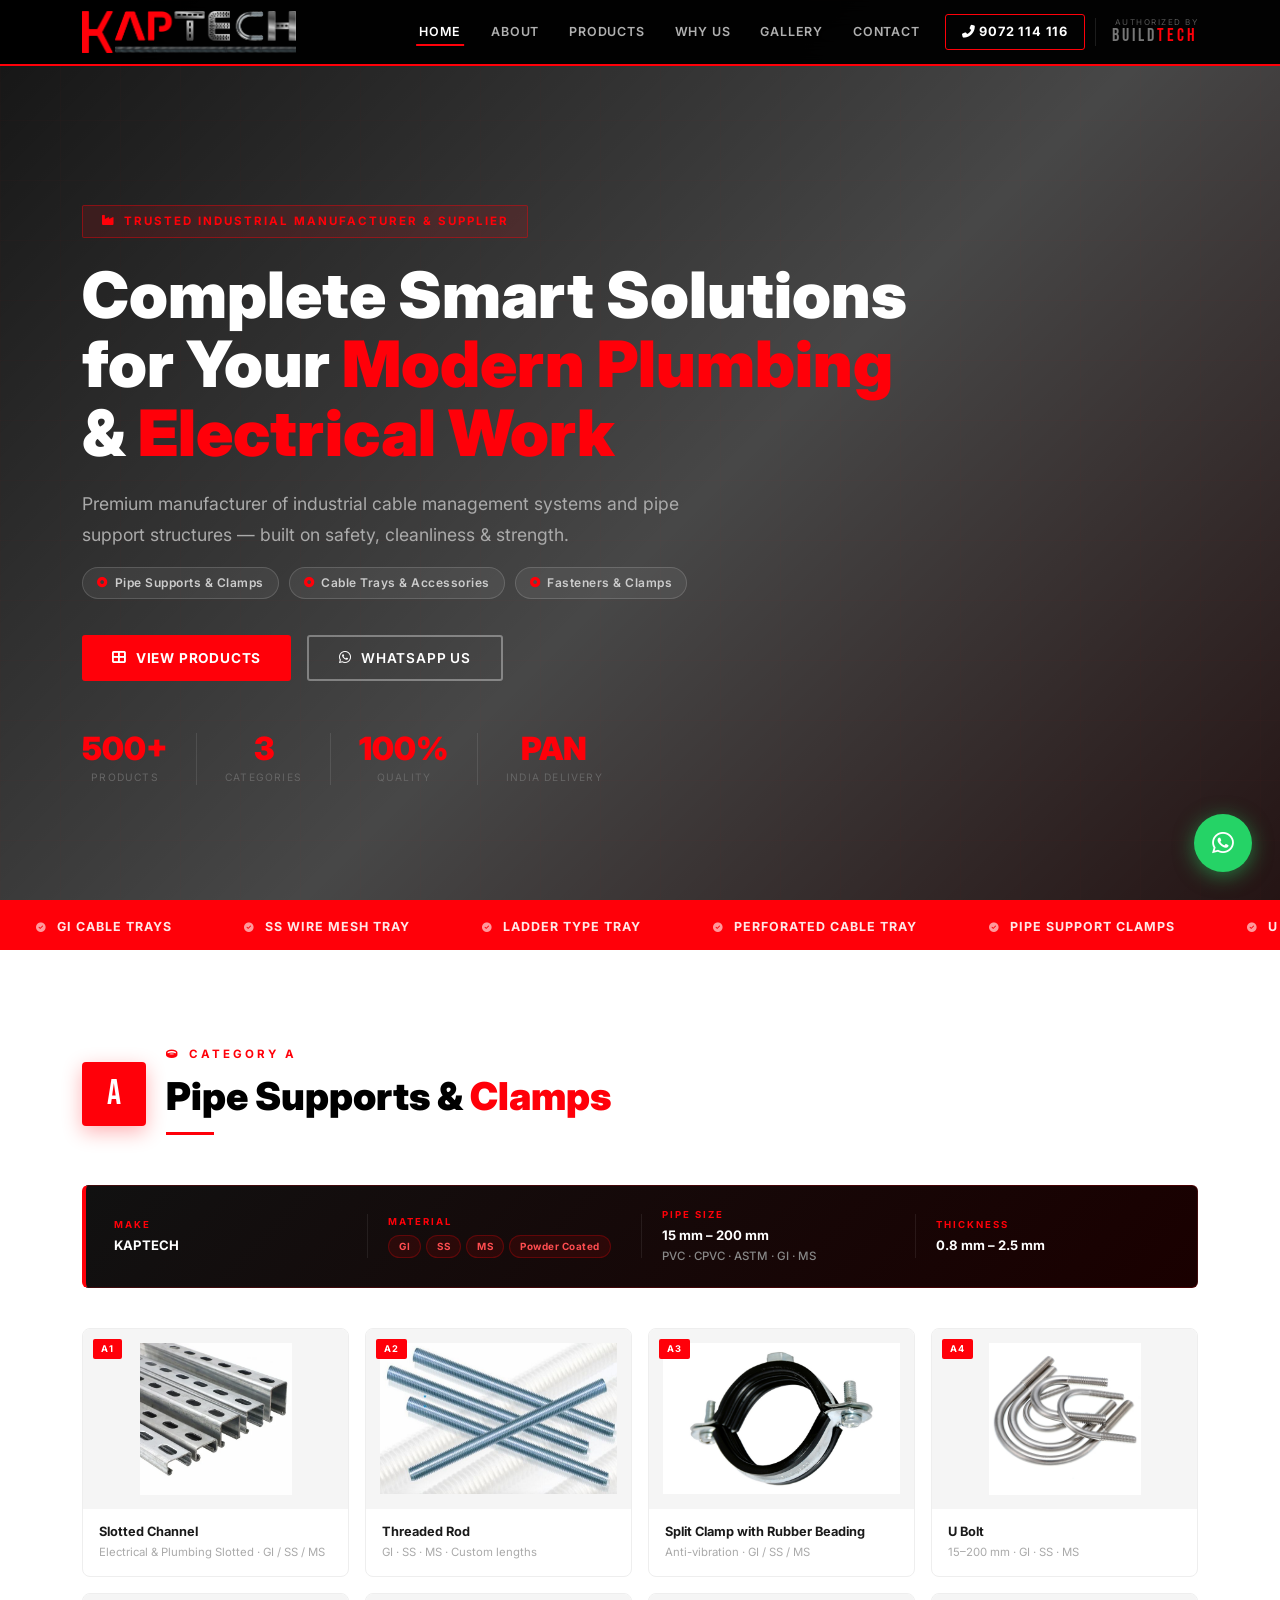
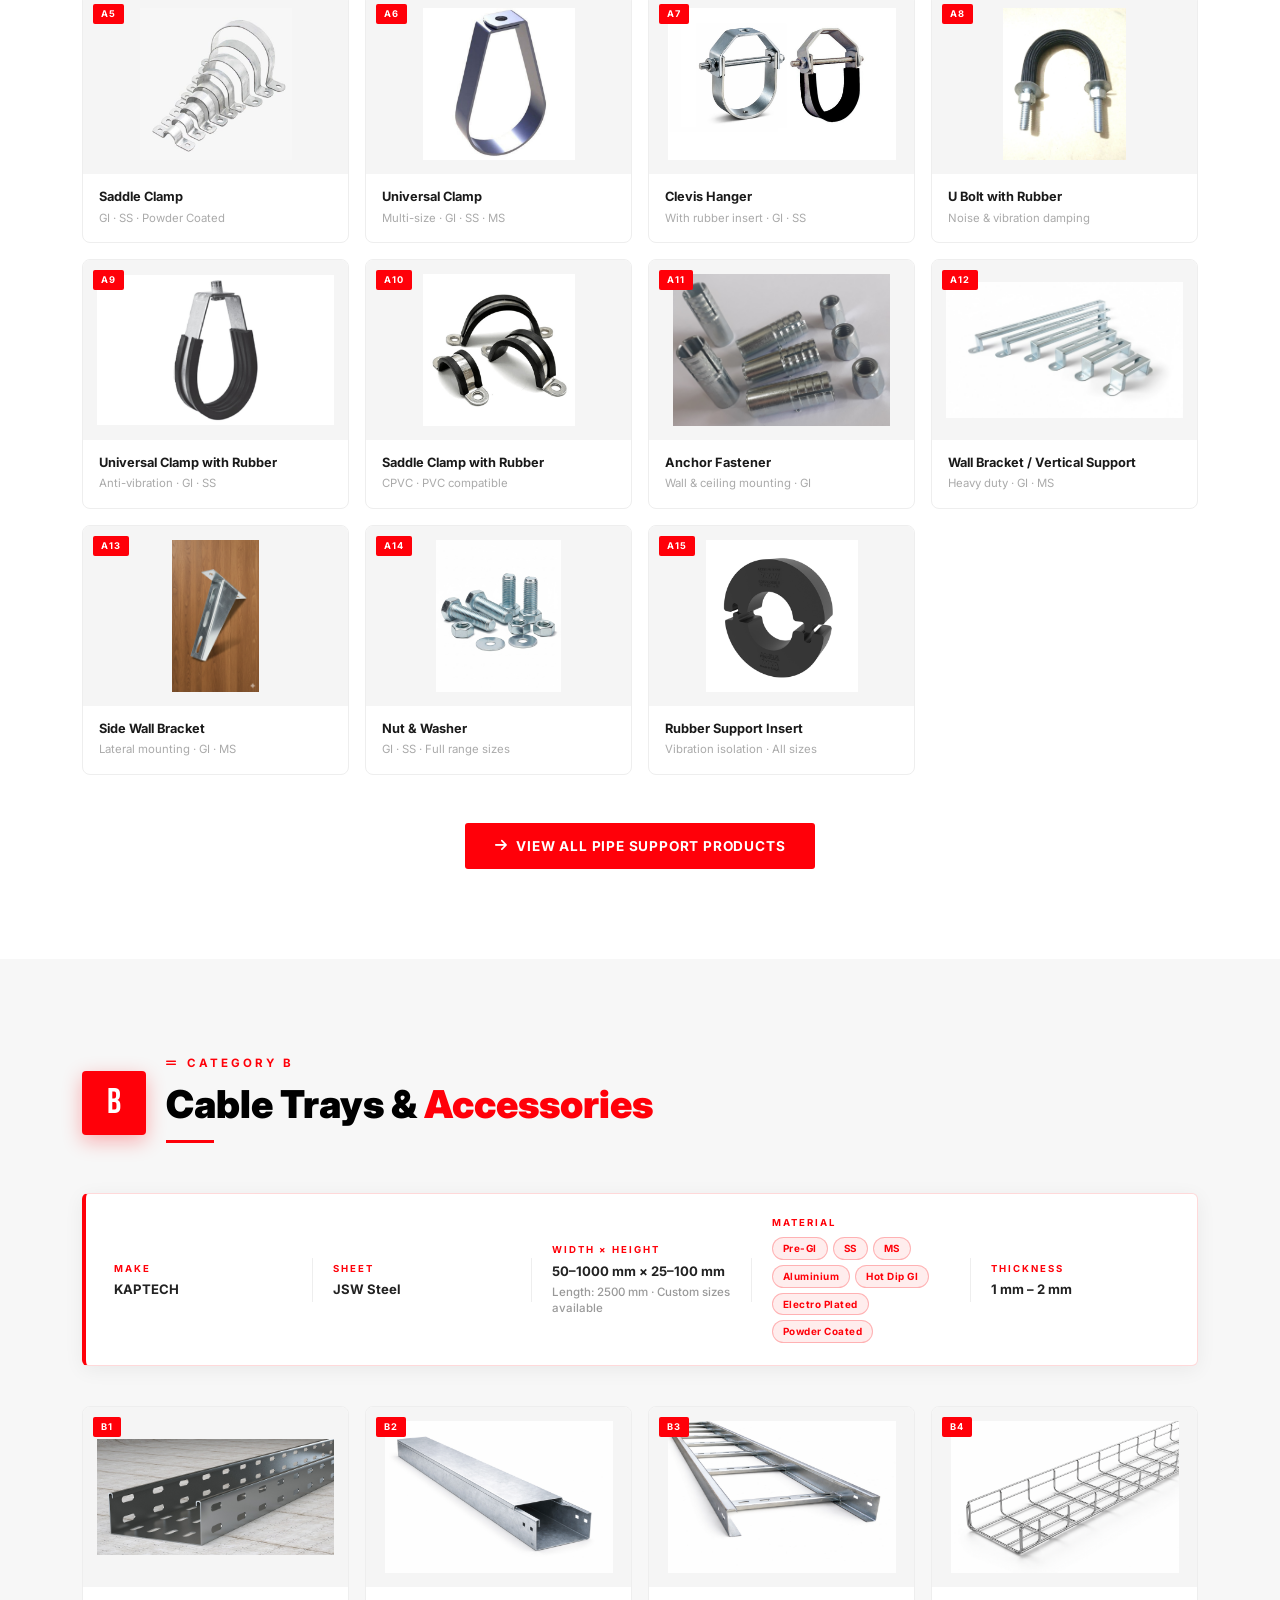
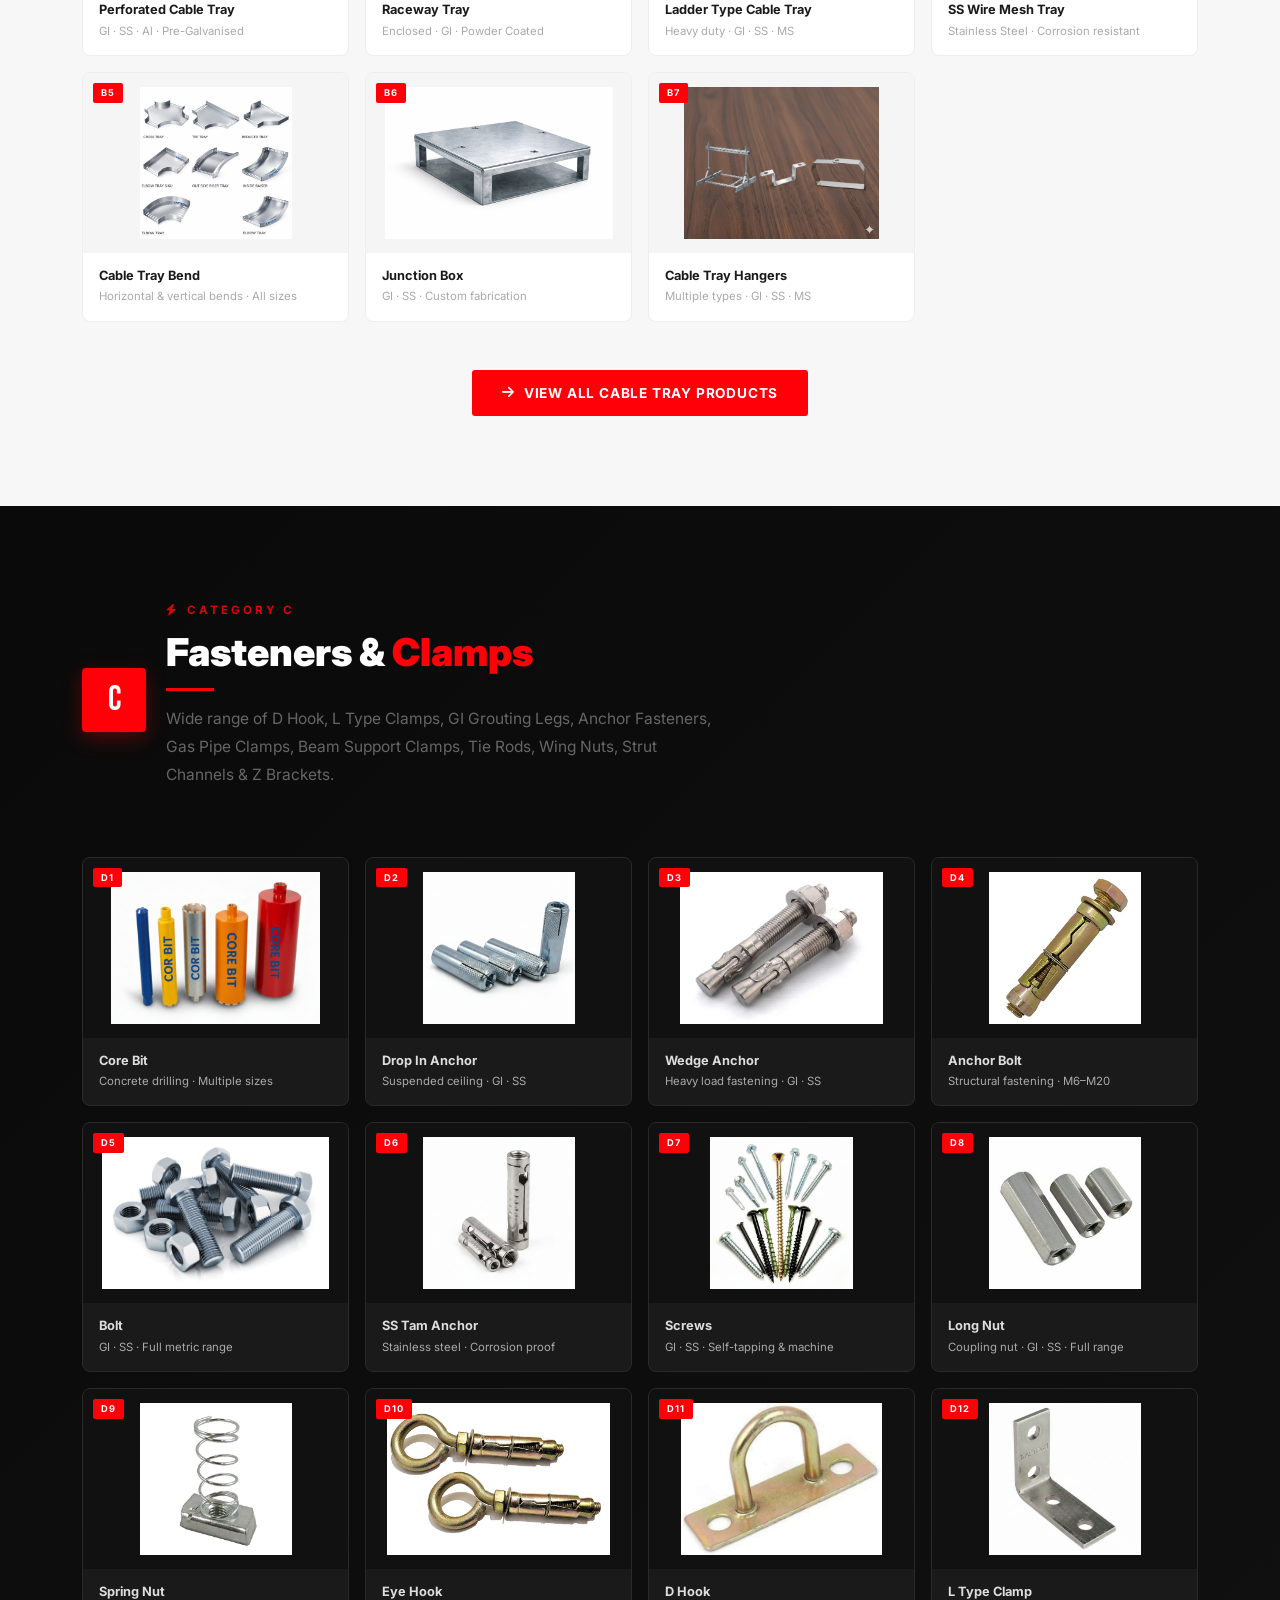
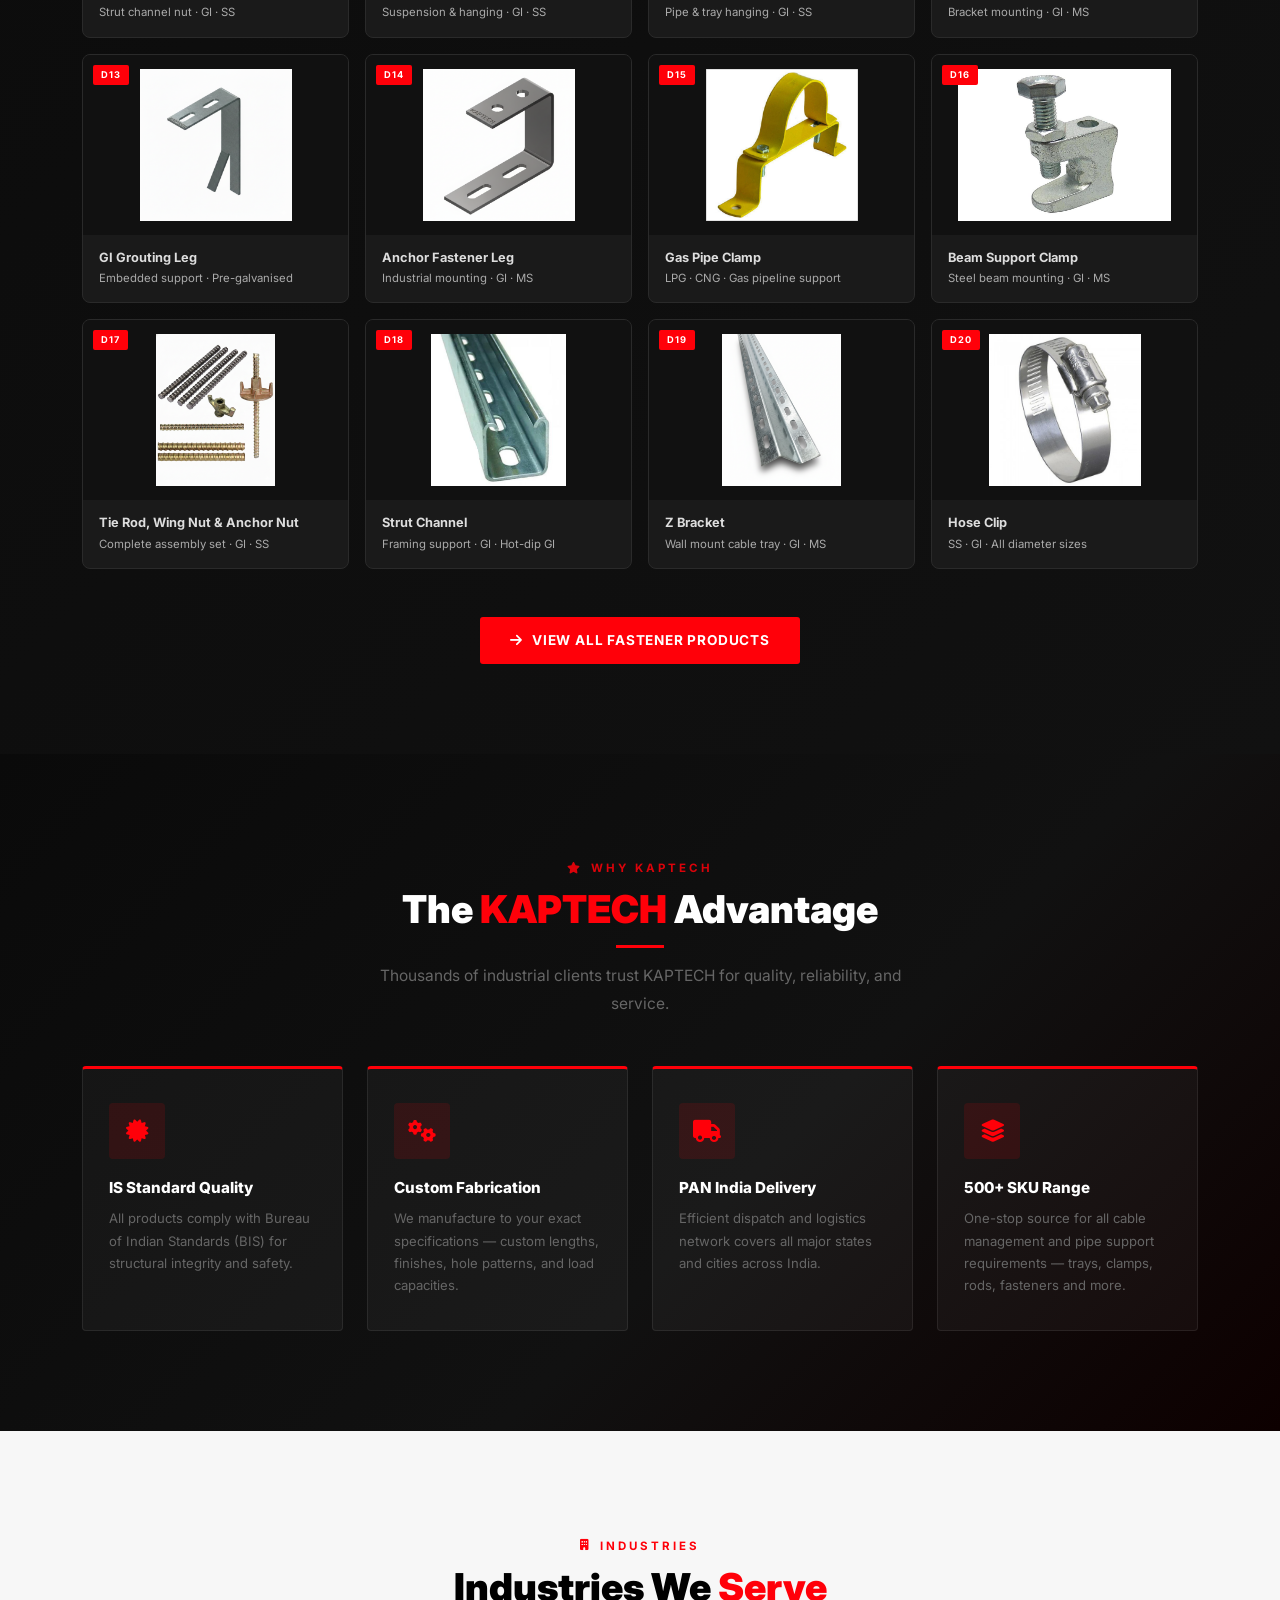
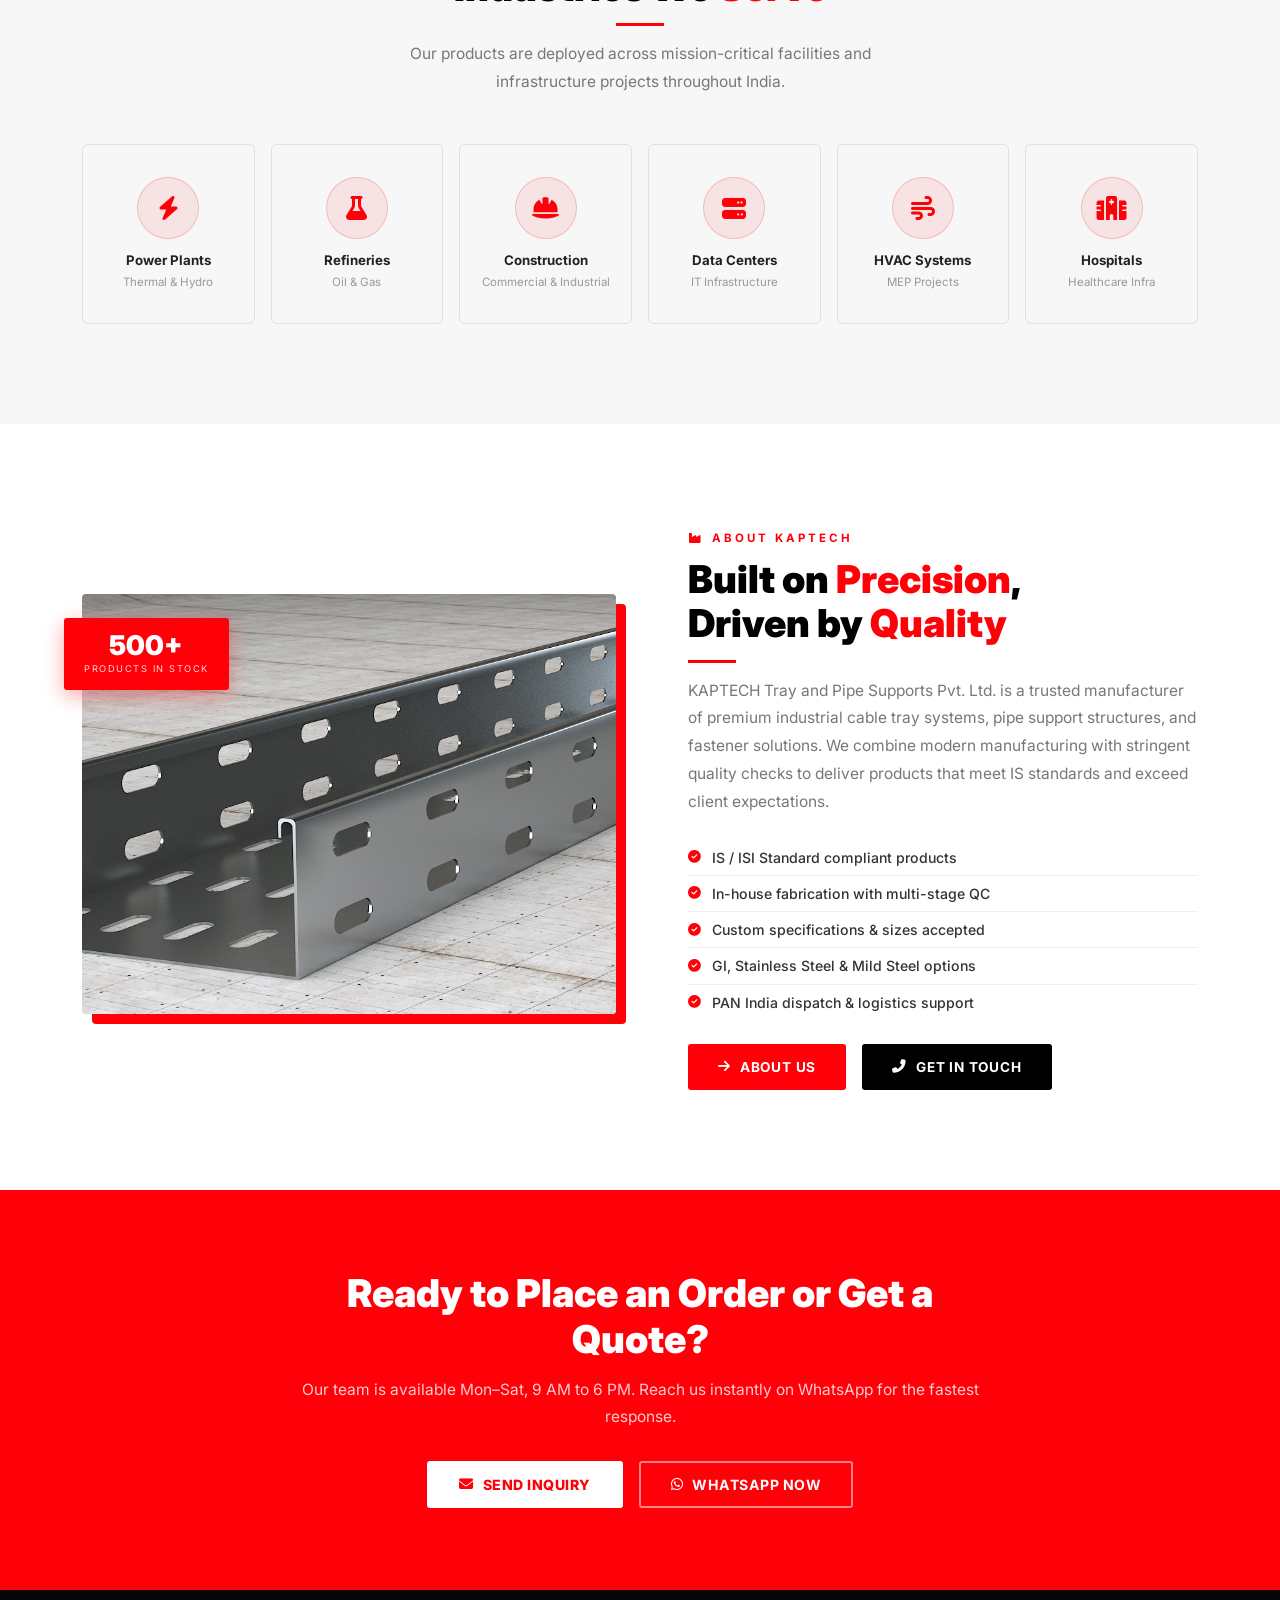
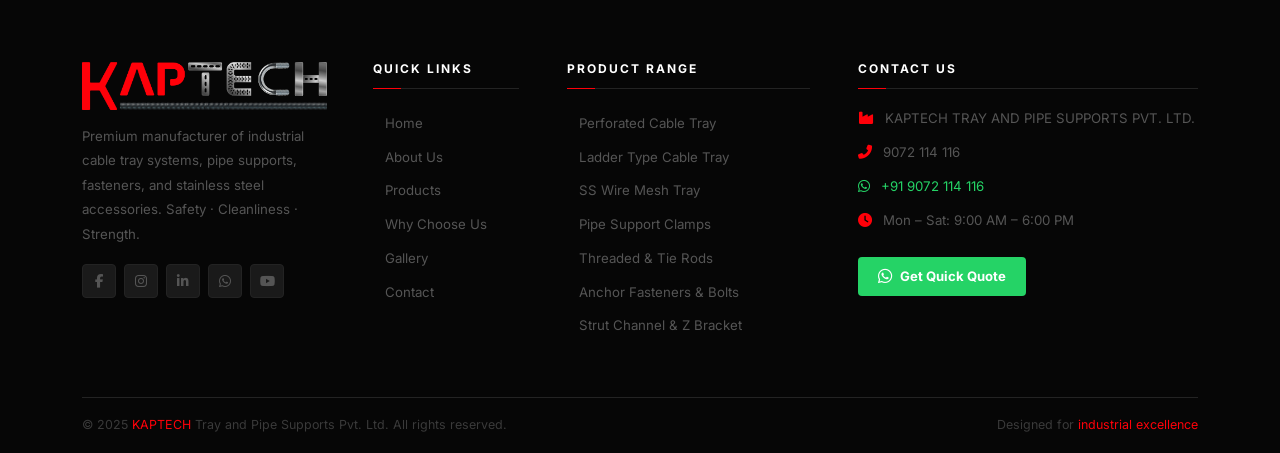
==== commit 5d44cca2: "Add "Home" link to navigation in about and index pages" ====
--- a/index.html
+++ b/index.html
@@ -85,12 +85,7 @@
             position: absolute; inset: 0;
             background-image: url("data:image/svg+xml,%3Csvg xmlns='http://www.w3.org/2000/svg' width='60' height='60'%3E%3Cpath d='M 60 0 L 0 0 0 60' fill='none' stroke='rgba(255,0,9,0.04)' stroke-width='0.8'/%3E%3C/svg%3E");
         }
-        #hero::after {
-            content: ''; position: absolute; bottom: 0; left: 0;
-            width: 100%; height: 130px;
-            background: linear-gradient(to top, #fff, transparent);
-            pointer-events: none;
-        }
+
         .hero-inner { position: relative; z-index: 2; }
         .hero-badge {
             display: inline-flex; align-items: center; gap: 8px;
@@ -398,6 +393,7 @@
                 <img src="main-logo.png" alt="KAPTECH Tray and Pipe Supports Pvt. Ltd. Logo" class="nav-logo-img">
             </a>
             <div class="d-none d-lg-flex align-items-center gap-1">
+                <a href="index.html"    class="nav-link active-page">Home</a>
                 <a href="about.html"    class="nav-link">About</a>
                 <a href="products.html" class="nav-link">Products</a>
                 <a href="why-us.html"   class="nav-link">Why Us</a>
@@ -416,6 +412,7 @@
             </button>
         </div>
         <div id="mobileMenu" role="navigation" aria-label="Mobile navigation">
+            <a href="index.html"    class="nav-link active-page" onclick="toggleNav()">Home</a>
             <a href="about.html"    class="nav-link" onclick="toggleNav()">About</a>
             <a href="products.html" class="nav-link" onclick="toggleNav()">Products</a>
             <a href="why-us.html"   class="nav-link" onclick="toggleNav()">Why Us</a>
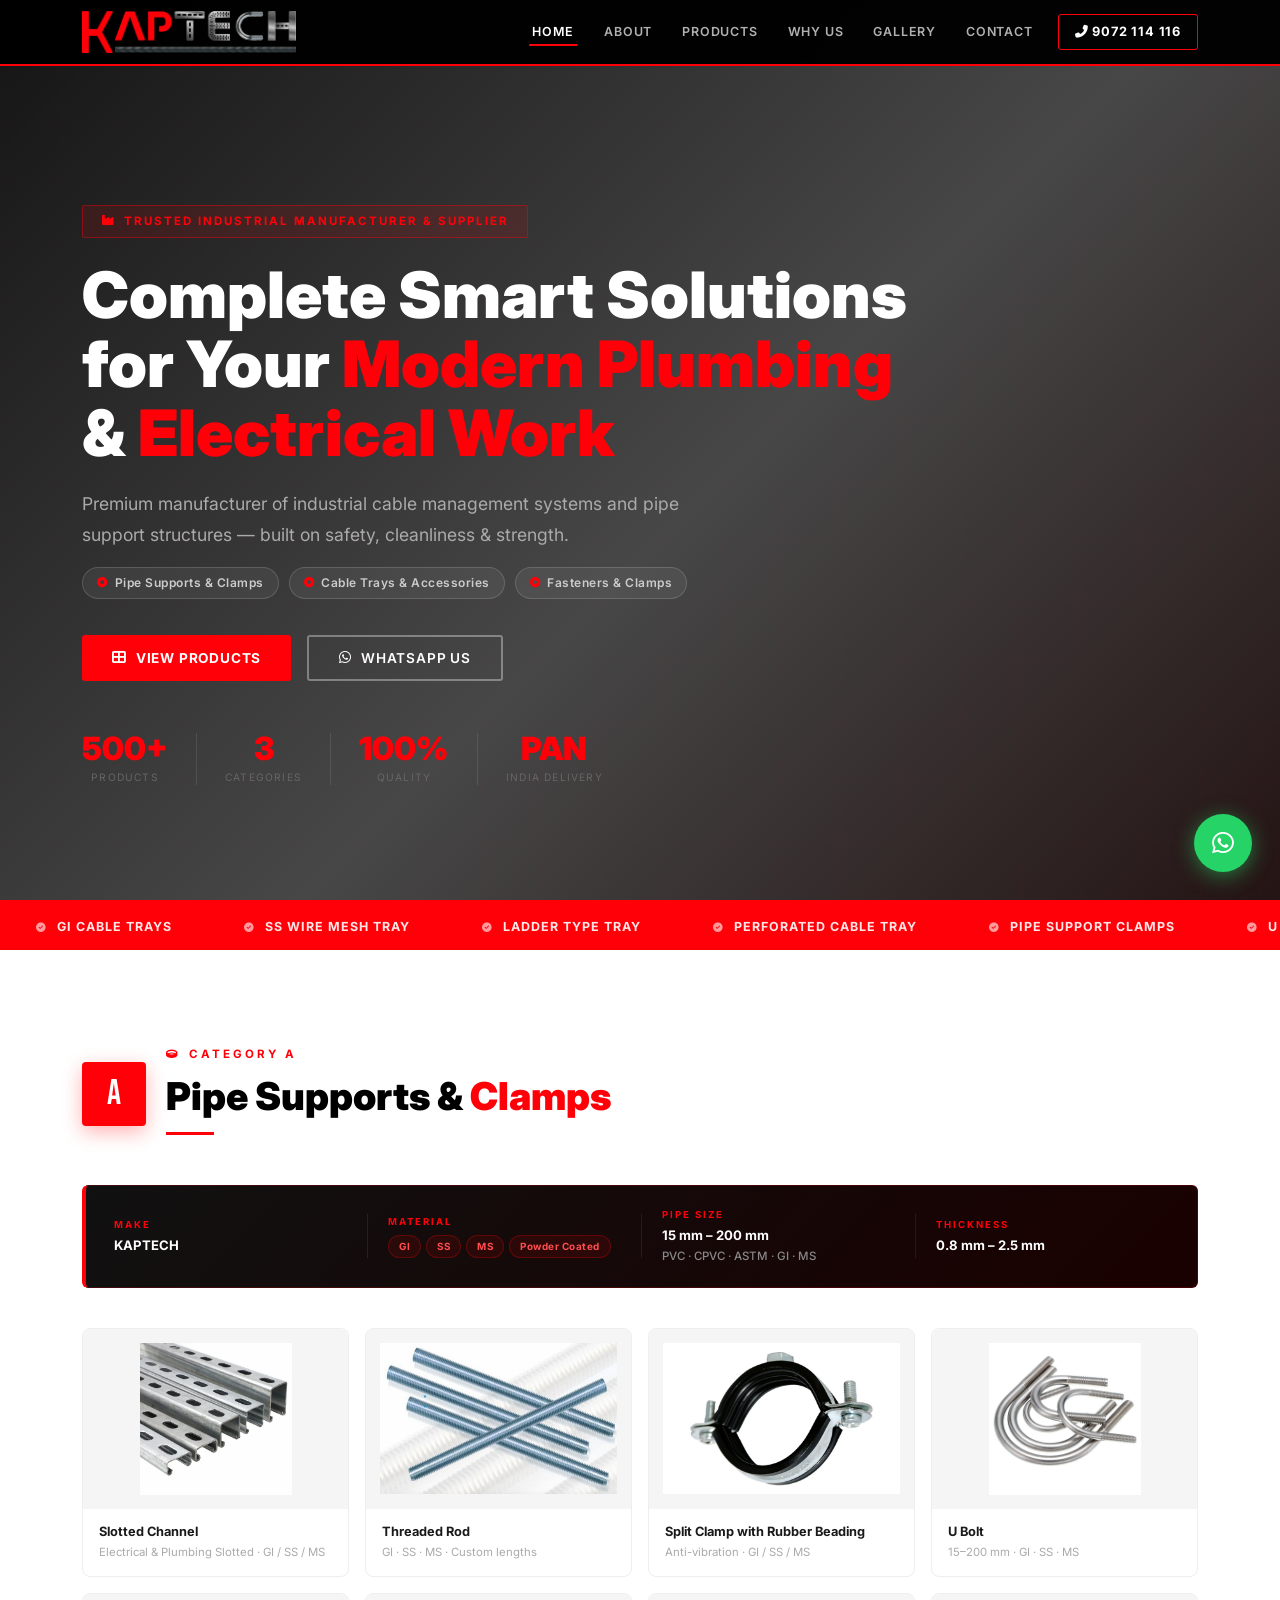
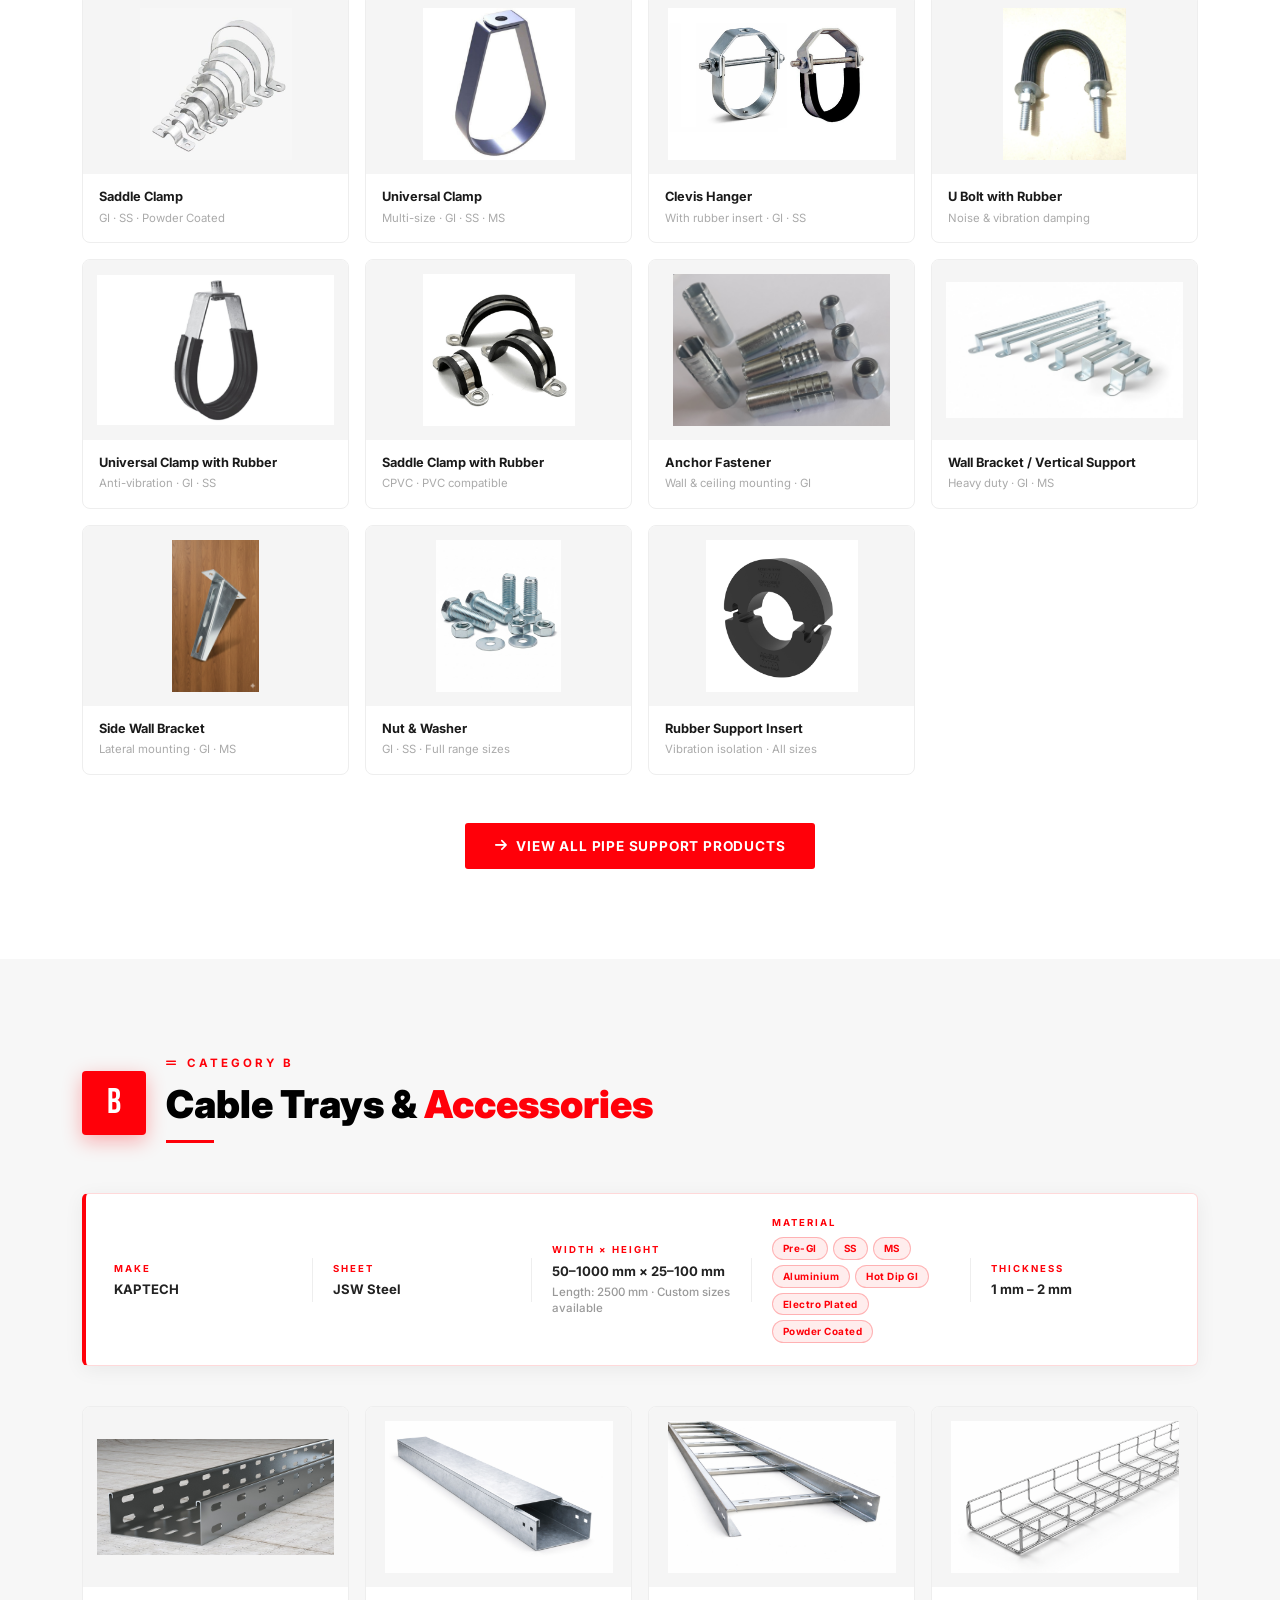
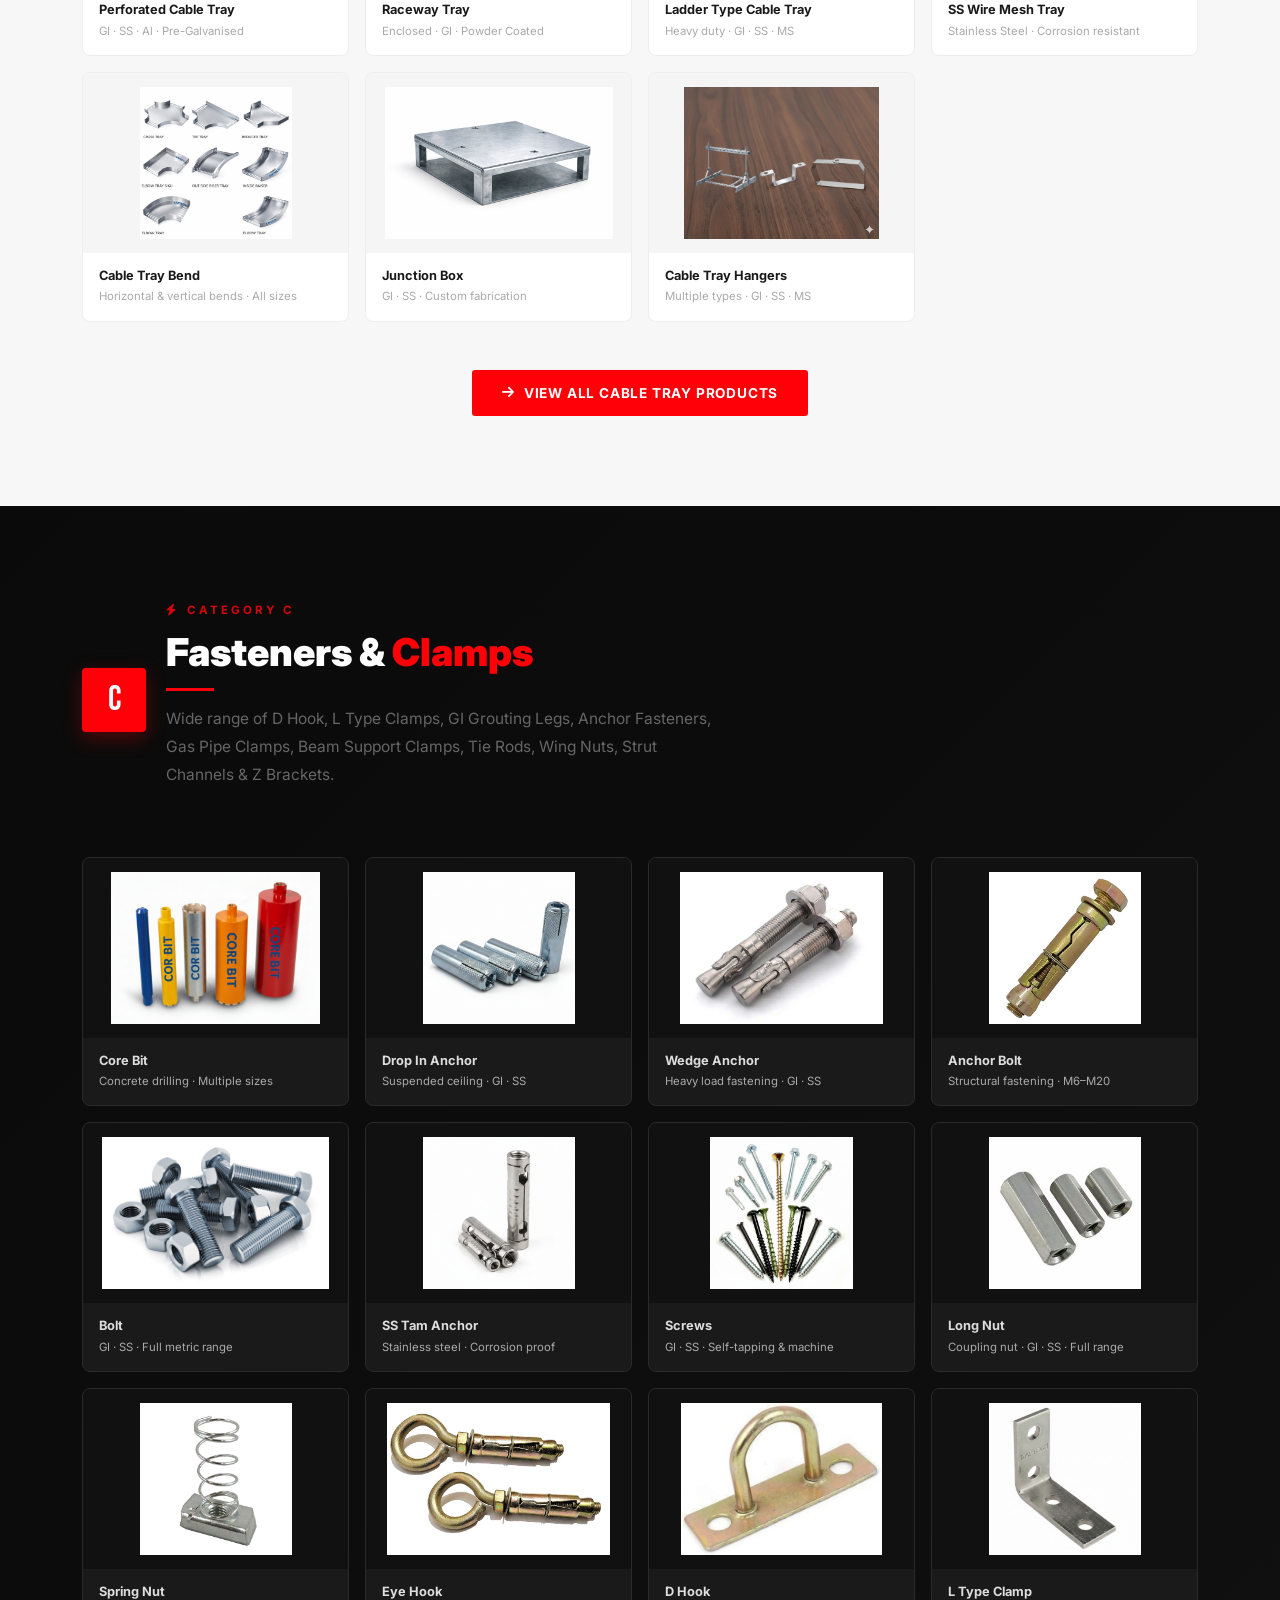
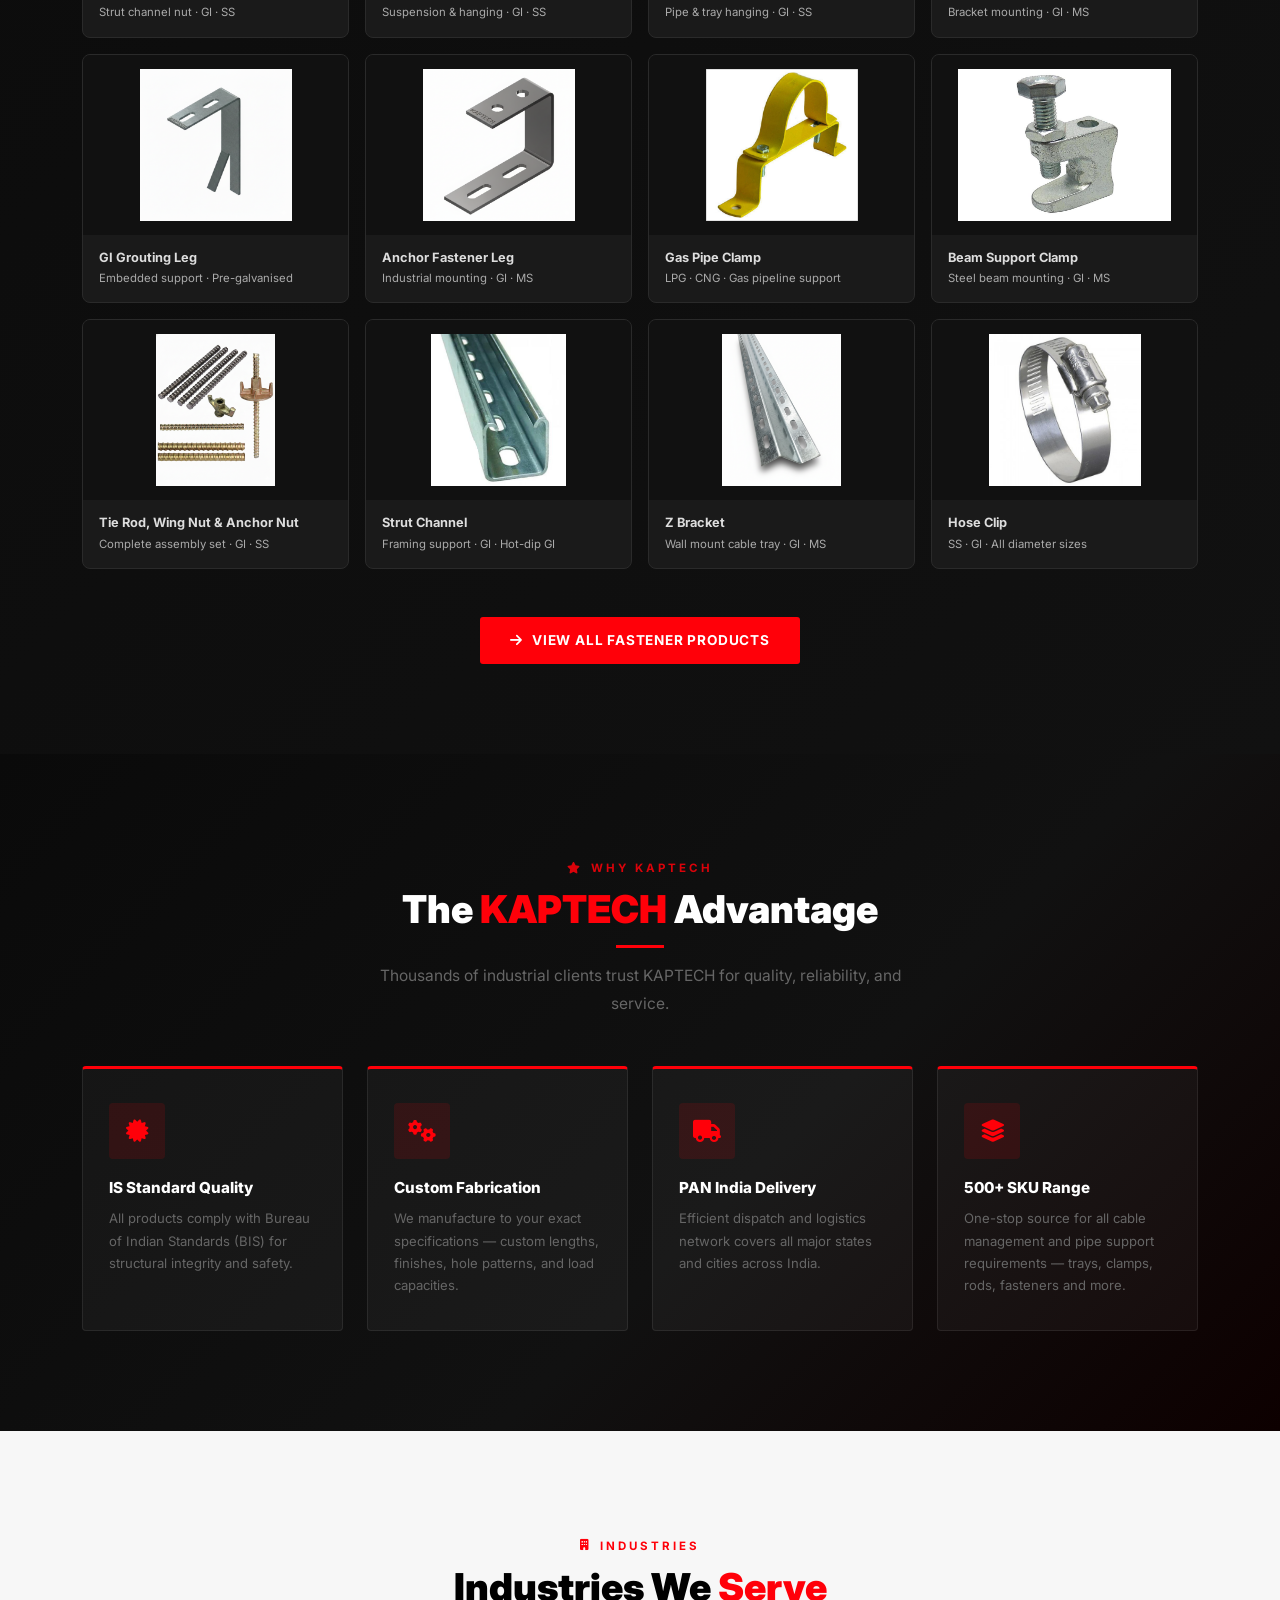
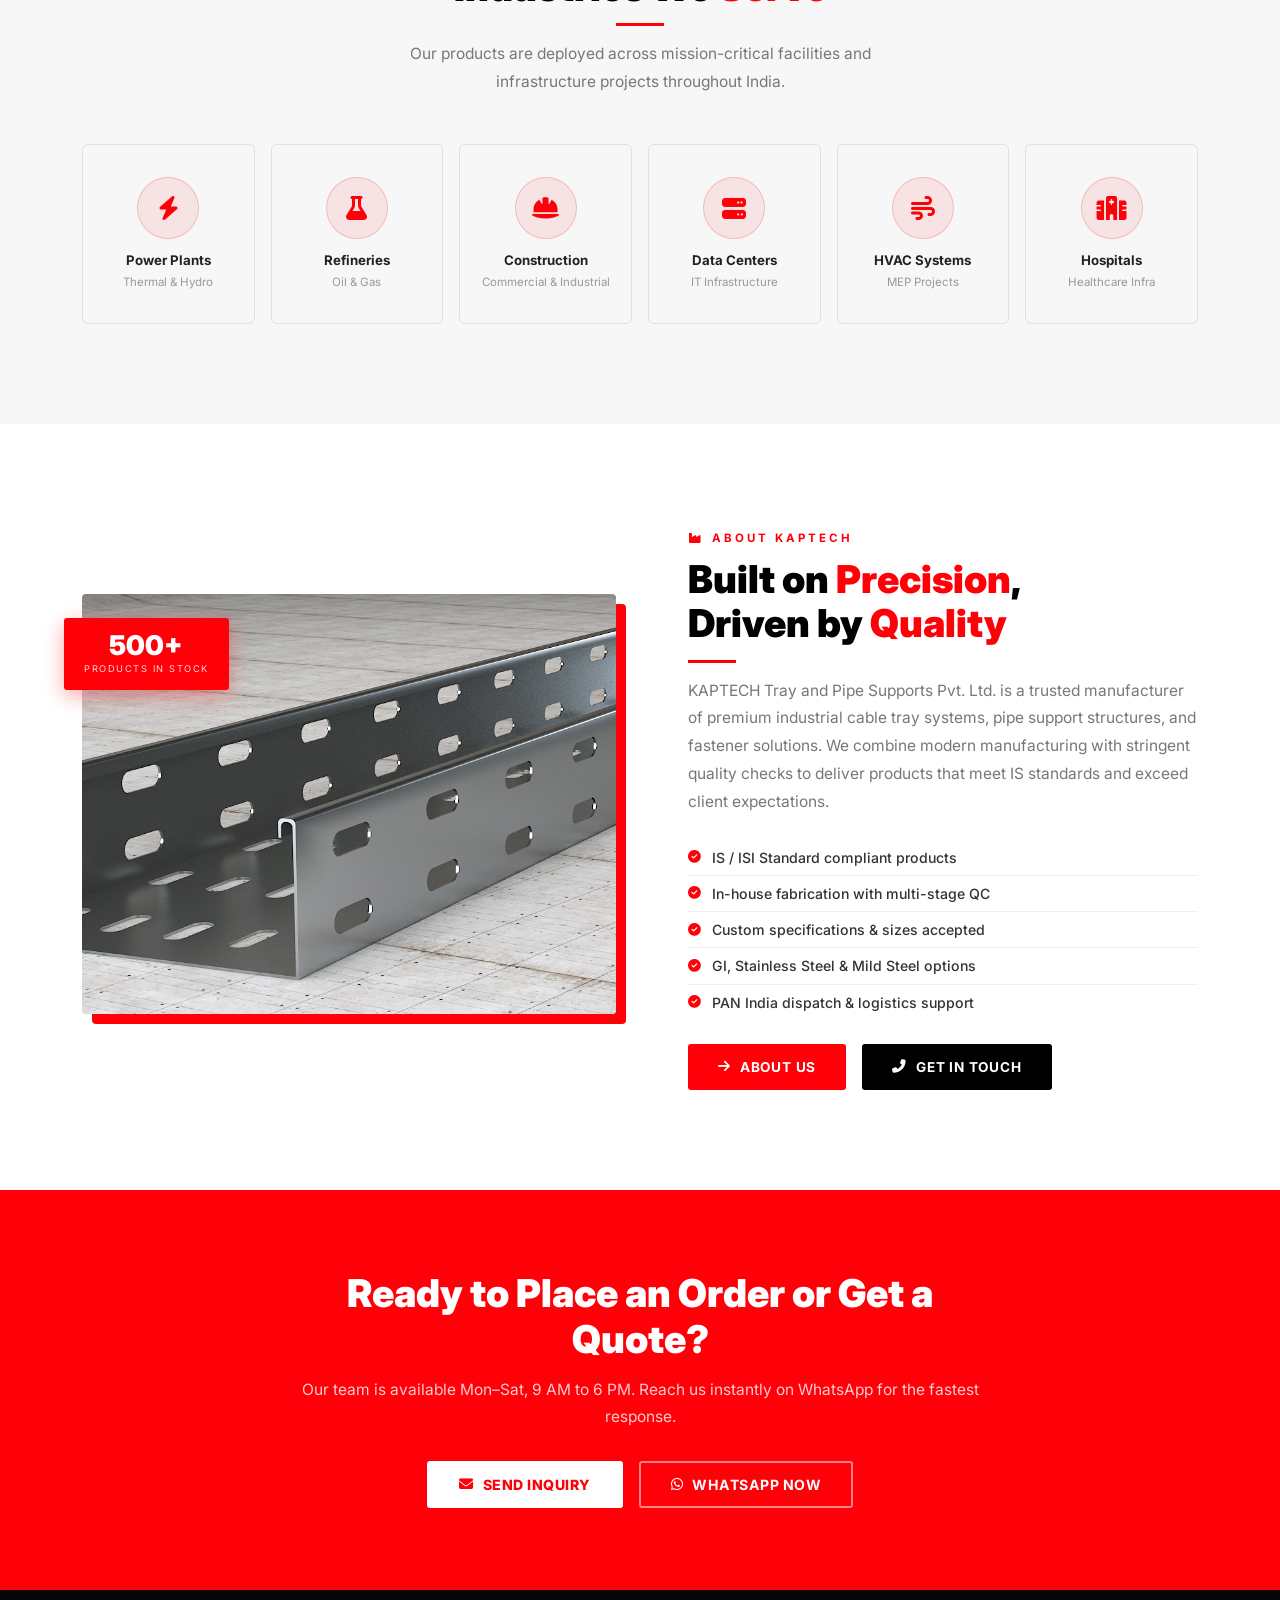
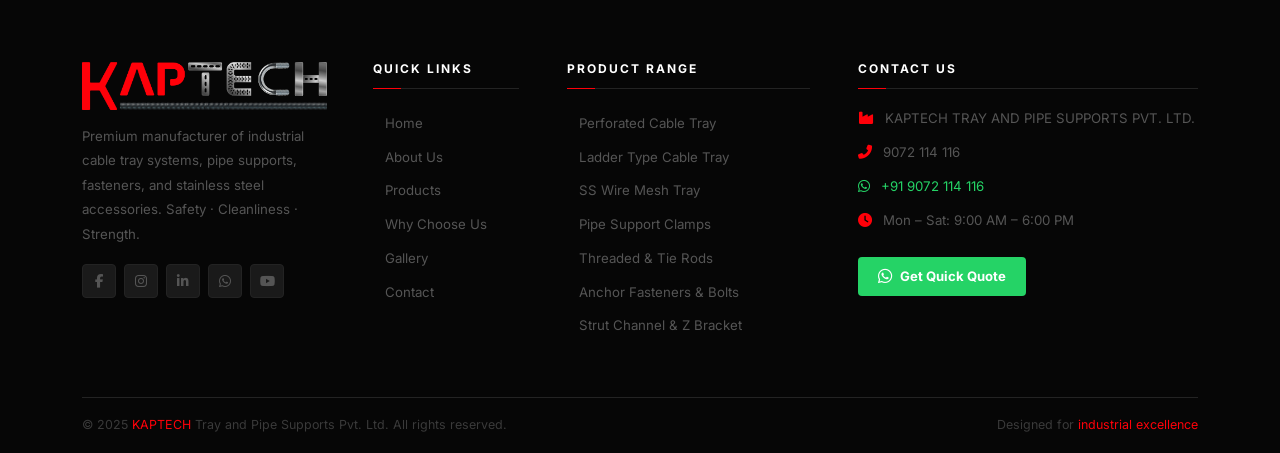
==== commit bc1c9688: "refactor: remove Buildtech branding elements and hide product number badges across site pages" ====
--- a/index.html
+++ b/index.html
@@ -46,29 +46,7 @@
             width: auto;
             display: block;
         }
-        .buildtech-badge {
-            display: flex;
-            flex-direction: column;
-            align-items: flex-end;
-            border-left: 1px solid rgba(255,255,255,.1);
-            padding-left: 16px;
-            margin-left: 6px;
-        }
-        .buildtech-badge .bt-by {
-            font-size: .5rem;
-            color: #555;
-            text-transform: uppercase;
-            letter-spacing: 1.5px;
-            line-height: 1;
-        }
-        .buildtech-badge .bt-name {
-            font-family: 'Bebas Neue', sans-serif;
-            font-size: 1.15rem;
-            color: #777;
-            letter-spacing: 3px;
-            line-height: 1.1;
-        }
-        .buildtech-badge .bt-name span { color: var(--red); }
+
 
         /* ── HERO ── */
         #hero {
@@ -274,12 +252,7 @@
         .prod-img-body p {
             font-size: .71rem; color: #aaa; margin: 0; line-height: 1.45;
         }
-        .prod-num-badge {
-            position: absolute; top: 10px; left: 10px;
-            background: var(--red); color: var(--white);
-            font-size: .58rem; font-weight: 700; letter-spacing: 1px;
-            padding: 3px 8px; border-radius: 2px;
-        }
+
 
         /* ── CTA BAND ── */
         #cta-band { padding: 80px 0; background: var(--red); }
@@ -378,7 +351,7 @@
         @media (max-width: 768px) {
             .hstat { padding: 0 12px; }
             .spec-band { padding: 18px 16px; }
-            .buildtech-badge { display: none; }
+
             .cat-section-header { gap: 12px; }
         }
     </style>
@@ -402,10 +375,7 @@
                 <a href="tel:9072114116" class="nav-link nav-cta ms-2">
                     <i class="fas fa-phone-alt me-1" aria-hidden="true"></i>9072 114 116
                 </a>
-                <div class="buildtech-badge" aria-label="Authorized Partner: Buildtech">
-                    <span class="bt-by">Authorized by</span>
-                    <span class="bt-name">BUILD<span>TECH</span></span>
-                </div>
+
             </div>
             <button class="nav-toggler d-lg-none" onclick="toggleNav()" aria-label="Toggle navigation" aria-expanded="false">
                 <span></span><span></span><span></span>
--- a/shared.css
+++ b/shared.css
@@ -141,6 +141,8 @@
 .breadcrumb-bar i { font-size: .55rem; color: #444; }
 
 /* ── PRODUCT CARDS ─────────────────────────────────────────── */
+.prod-num-badge { display: none !important; }
+
 .pcard {
     background: var(--white); border: 1px solid #eee; border-radius: 6px;
     padding: 26px 22px; height: 100%; position: relative; overflow: hidden;
